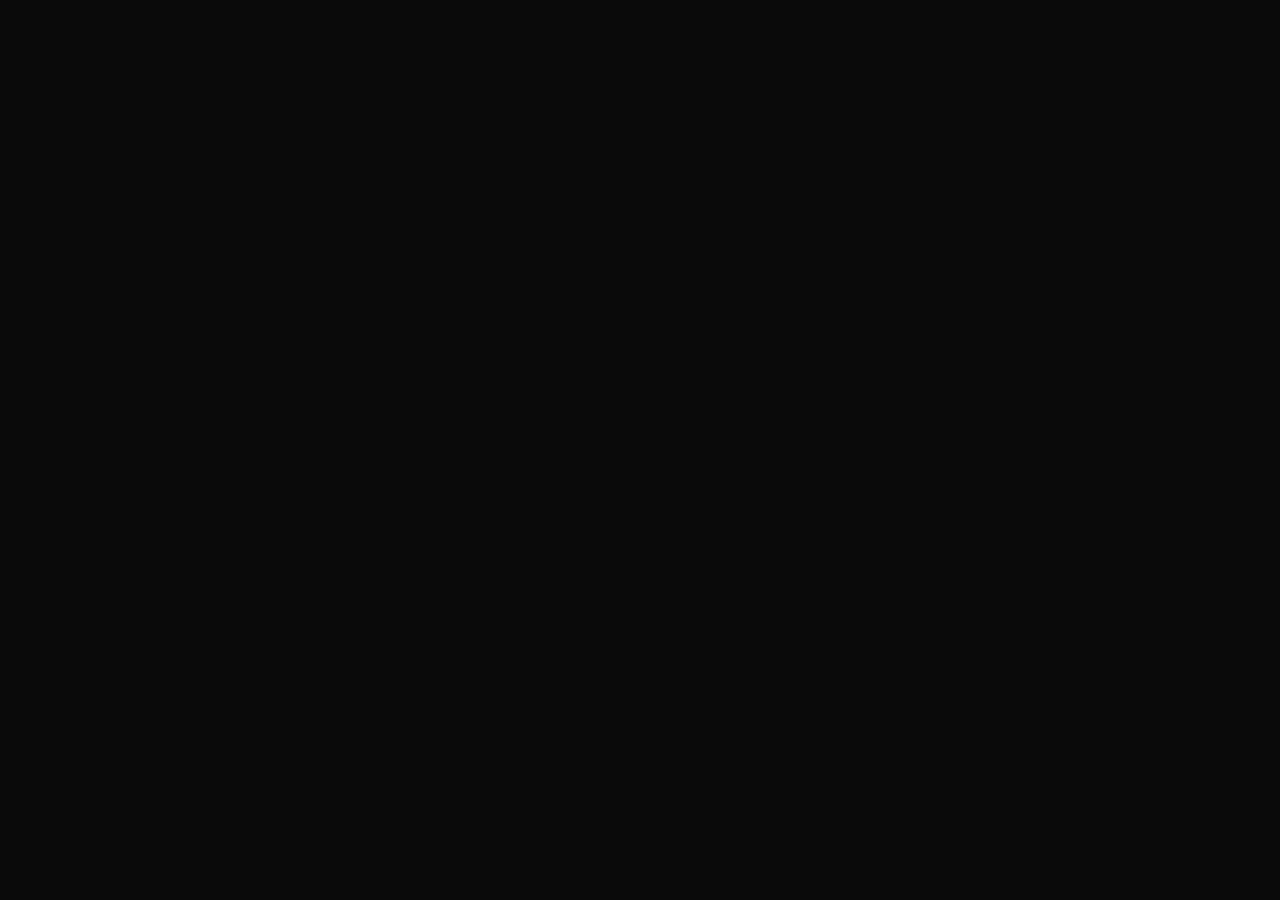
==== index.html @ 0c5544c0 "Main Main" ====
<!DOCTYPE html>
<html lang="es">
<head
  meta charset="UTF-8"
  meta name="viewport" content="width=device-width,initial-scale=1"
  meta name="description" content="ONLYFACKINGS – Erotismo sin filtros. Gratis."
  meta name="rating" content="adult"
  meta name="X-UA-Compatible" content="IE=edge"
>
<title>ONLYFACKINGS</title>
<style>
/* ============================================================
   RESET + VARIABLES
   ============================================================ */
*,*::before,*::after{box-sizing:border-box;margin:0;padding:0}
:root{
  --black:#0a0a0a;
  --dark:#141414;
  --gold:#d4af37;
  --gold-light:#f5d76e;
  --red:#8b0000;
  --red-bright:#c41e3a;
  --orange:#ff6600;
  --orange-light:#ff9944;
  --white:#f5f0eb;
  --grey:#888;
  --font-display:'Georgia',serif;
  --font-body:'Segoe UI',system-ui,sans-serif;
}
html{scroll-behavior:smooth}
body{
  background:var(--black);
  color:var(--white);
  font-family:var(--font-body);
  line-height:1.6;
  overflow-x:hidden;
}
a{color:var(--gold);text-decoration:none;transition:.3s}
a:hover{color:var(--orange-light)}
img{max-width:100%;display:block}

/* ============================================================
   18+ AGE GATE (modal)
   ============================================================ */
#agegate{
  position:fixed;inset:0;z-index:9999;
  background:rgba(0,0,0,.92);
  display:flex;align-items:center;justify-content:center;
  backdrop-filter:blur(8px);
  animation:fadeIn .5s ease;
}
#agegate.hidden{display:none}
@keyframes fadeIn{from{opacity:0}to{opacity:1}}
.age-card{
  background:linear-gradient(145deg,#111,#1a1a1a);
  border:2px solid var(--gold);
  border-radius:16px;
  padding:3rem 2.5rem;
  max-width:420px;width:90%;
  text-align:center;
  box-shadow:0 0 60px rgba(212,175,55,.15),0 0 120px rgba(139,0,0,.1);
}
.age-card .logo-text{
  font-family:var(--font-display);
  font-size:2rem;
  background:linear-gradient(90deg,var(--gold),var(--orange),var(--red-bright));
  -webkit-background-clip:text;-webkit-text-fill-color:transparent;
  margin-bottom:.5rem;
}
.age-card p{color:var(--grey);margin:1rem 0 1.5rem;font-size:.95rem}
.age-btns{display:flex;gap:1rem;justify-content:center;flex-wrap:wrap}
.age-btns button{
  padding:.85rem 2rem;border-radius:50px;border:none;
  font-size:1rem;cursor:pointer;font-weight:700;transition:.3s;
}
.btn-enter{
  background:linear-gradient(135deg,var(--gold),var(--orange));
  color:var(--black);
}
.btn-enter:hover{transform:scale(1.05);box-shadow:0 0 25px rgba(255,102,0,.4)}
.btn-exit{
  background:transparent;color:var(--grey);
  border:1px solid #333!important;
}
.btn-exit:hover{color:var(--red-bright);border-color:var(--red-bright)!important}
.age-card .nsfw-badge{
  display:inline-block;margin-bottom:.8rem;
  background:var(--red);color:#fff;
  padding:.2rem .7rem;border-radius:4px;
  font-size:.75rem;font-weight:800;letter-spacing:2px;
}

/* ============================================================
   NAVBAR
   ============================================================ */
nav{
  position:fixed;top:0;left:0;right:0;z-index:100;
  background:rgba(10,10,10,.85);backdrop-filter:blur(12px);
  border-bottom:1px solid rgba(212,175,55,.15);
  padding:.9rem 2rem;
  display:flex;align-items:center;justify-content:space-between;
}
nav .brand{
  font-family:var(--font-display);font-size:1.35rem;font-weight:700;
  background:linear-gradient(90deg,var(--gold),var(--orange));
  -webkit-background-clip:text;-webkit-text-fill-color:transparent;
  letter-spacing:1px;
}
nav ul{display:flex;gap:1.8rem;list-style:none}
nav ul a{color:var(--white);font-size:.85rem;letter-spacing:1px;text-transform:uppercase}
nav ul a:hover{color:var(--orange)}

/* ============================================================
   HERO
   ============================================================ */
.hero{
  min-height:100vh;display:flex;align-items:center;justify-content:center;
  text-align:center;padding:6rem 1.5rem 4rem;
  position:relative;overflow:hidden;
}
.hero::before{
  content:'';position:absolute;inset:0;
  background:
    radial-gradient(ellipse at 20% 50%,rgba(139,0,0,.25) 0%,transparent 60%),
    radial-gradient(ellipse at 80% 50%,rgba(255,102,0,.15) 0%,transparent 60%),
    radial-gradient(ellipse at 50% 80%,rgba(212,175,55,.1) 0%,transparent 50%);
}
.hero-inner{position:relative;z-index:1;max-width:700px}
.hero h1{
  font-family:var(--font-display);font-size:clamp(2.5rem,6vw,4.5rem);
  line-height:1.1;margin-bottom:1rem;
  background:linear-gradient(135deg,var(--white) 0%,var(--gold) 40%,var(--orange) 70%,var(--red-bright) 100%);
  -webkit-background-clip:text;-webkit-text-fill-color:transparent;
}
.hero p{color:var(--grey);font-size:1.1rem;margin-bottom:2rem}
.hero .cta{
  display:inline-block;padding:1rem 2.8rem;border-radius:50px;
  background:linear-gradient(135deg,var(--gold),var(--orange));
  color:var(--black);font-weight:800;font-size:1rem;
  letter-spacing:1px;text-transform:uppercase;
  transition:.35s;
}
.hero .cta:hover{transform:translateY(-3px);box-shadow:0 10px 40px rgba(255,102,0,.35)}

/* ============================================================
   SECCIONES GENÉRICAS
   ============================================================ */
section{padding:5rem 2rem;max-width:1200px;margin:0 auto}
.sec-title{
  font-family:var(--font-display);font-size:2rem;margin-bottom:.5rem;
  background:linear-gradient(90deg,var(--gold),var(--orange));
  -webkit-background-clip:text;-webkit-text-fill-color:transparent;
}
.sec-sub{color:var(--grey);margin-bottom:2.5rem}

/* Categorías grid */
.cat-grid{display:grid;grid-template-columns:repeat(auto-fill,minmax(220px,1fr));gap:1.5rem}
.cat-card{
  background:var(--dark);border:1px solid rgba(212,175,55,.12);
  border-radius:12px;padding:2rem 1.5rem;text-align:center;
  transition:.35s;cursor:pointer;
}
.cat-card:hover{
  border-color:var(--orange);transform:translateY(-6px);
  box-shadow:0 12px 40px rgba(255,102,0,.12);
}
.cat-card .icon{font-size:2.5rem;margin-bottom:1rem}
.cat-card h3{font-size:1.05rem;margin-bottom:.4rem}
.cat-card p{color:var(--grey);font-size:.85rem}

/* Destacados */
.feat-grid{display:grid;grid-template-columns:repeat(auto-fill,minmax(280px,1fr));gap:1.5rem}
.feat-card{
  position:relative;border-radius:12px;overflow:hidden;
  aspect-ratio:3/4;background:var(--dark);
  border:1px solid rgba(212,175,55,.1
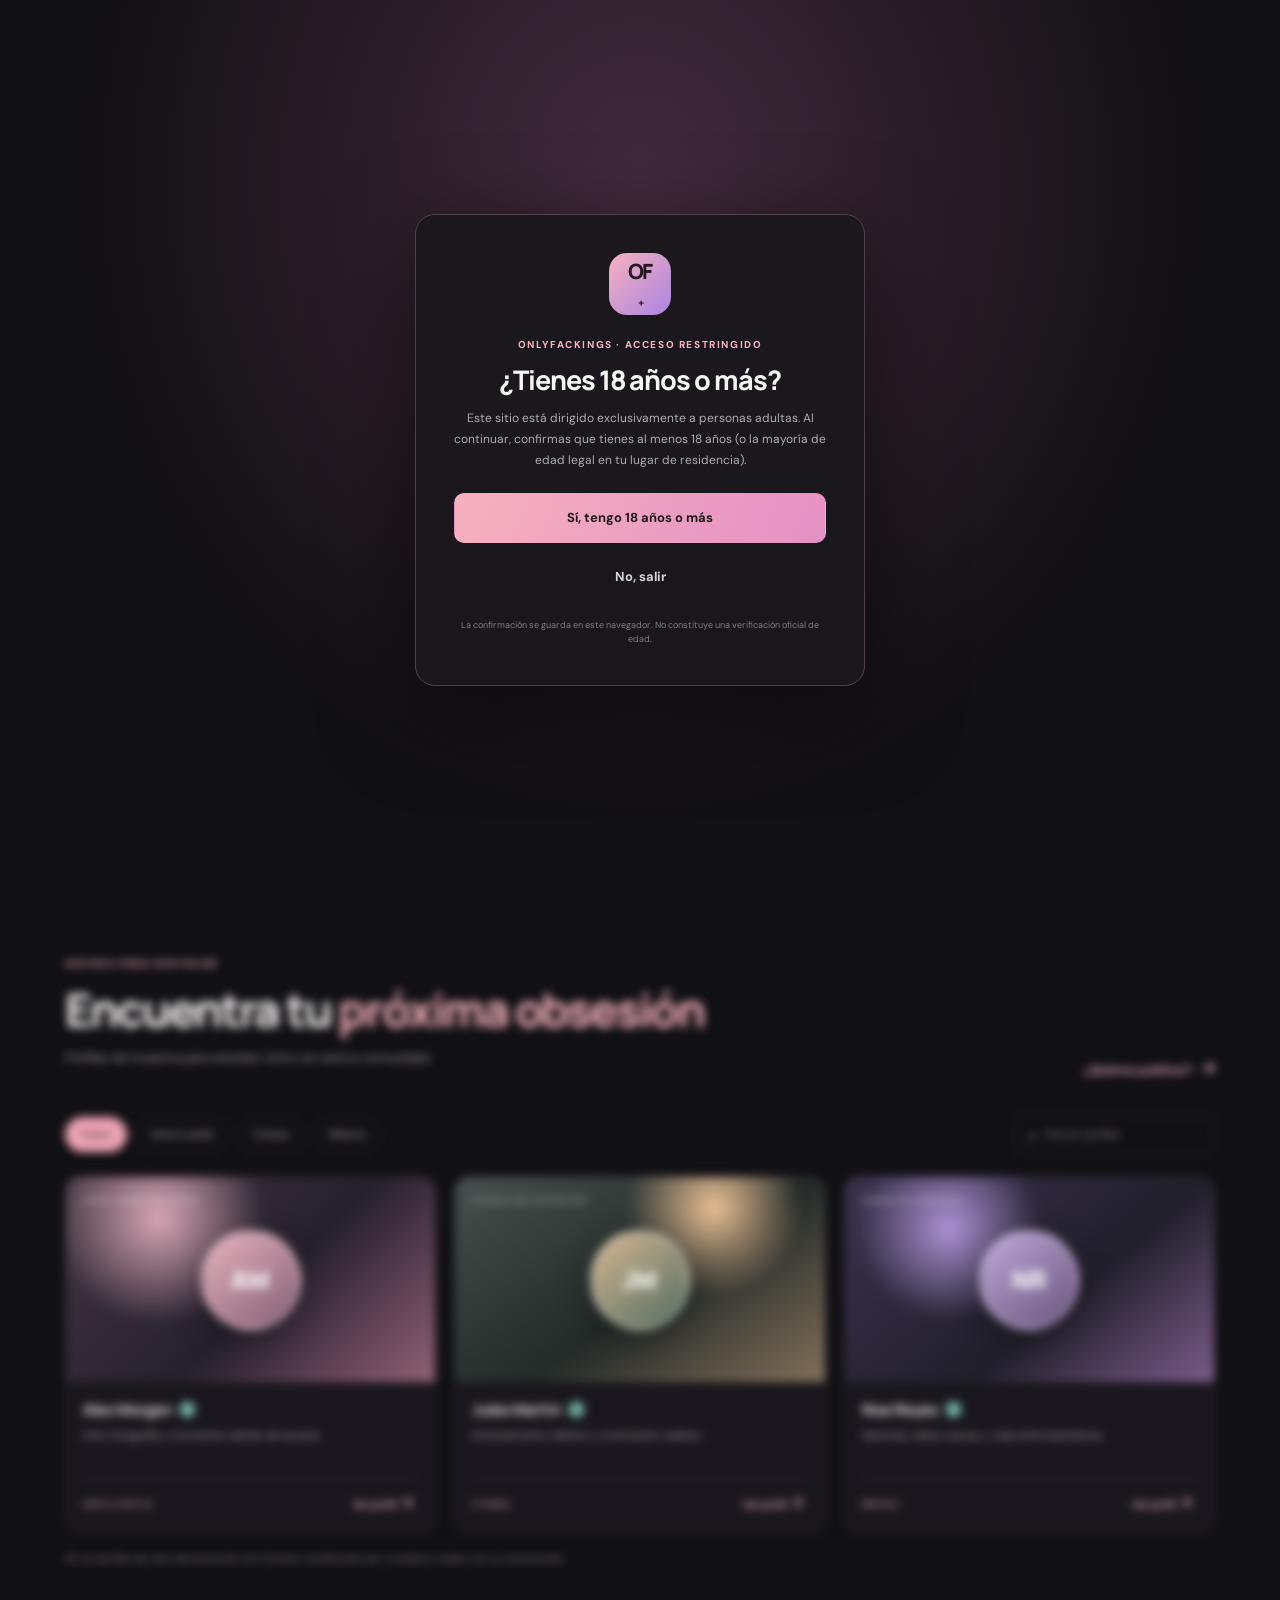
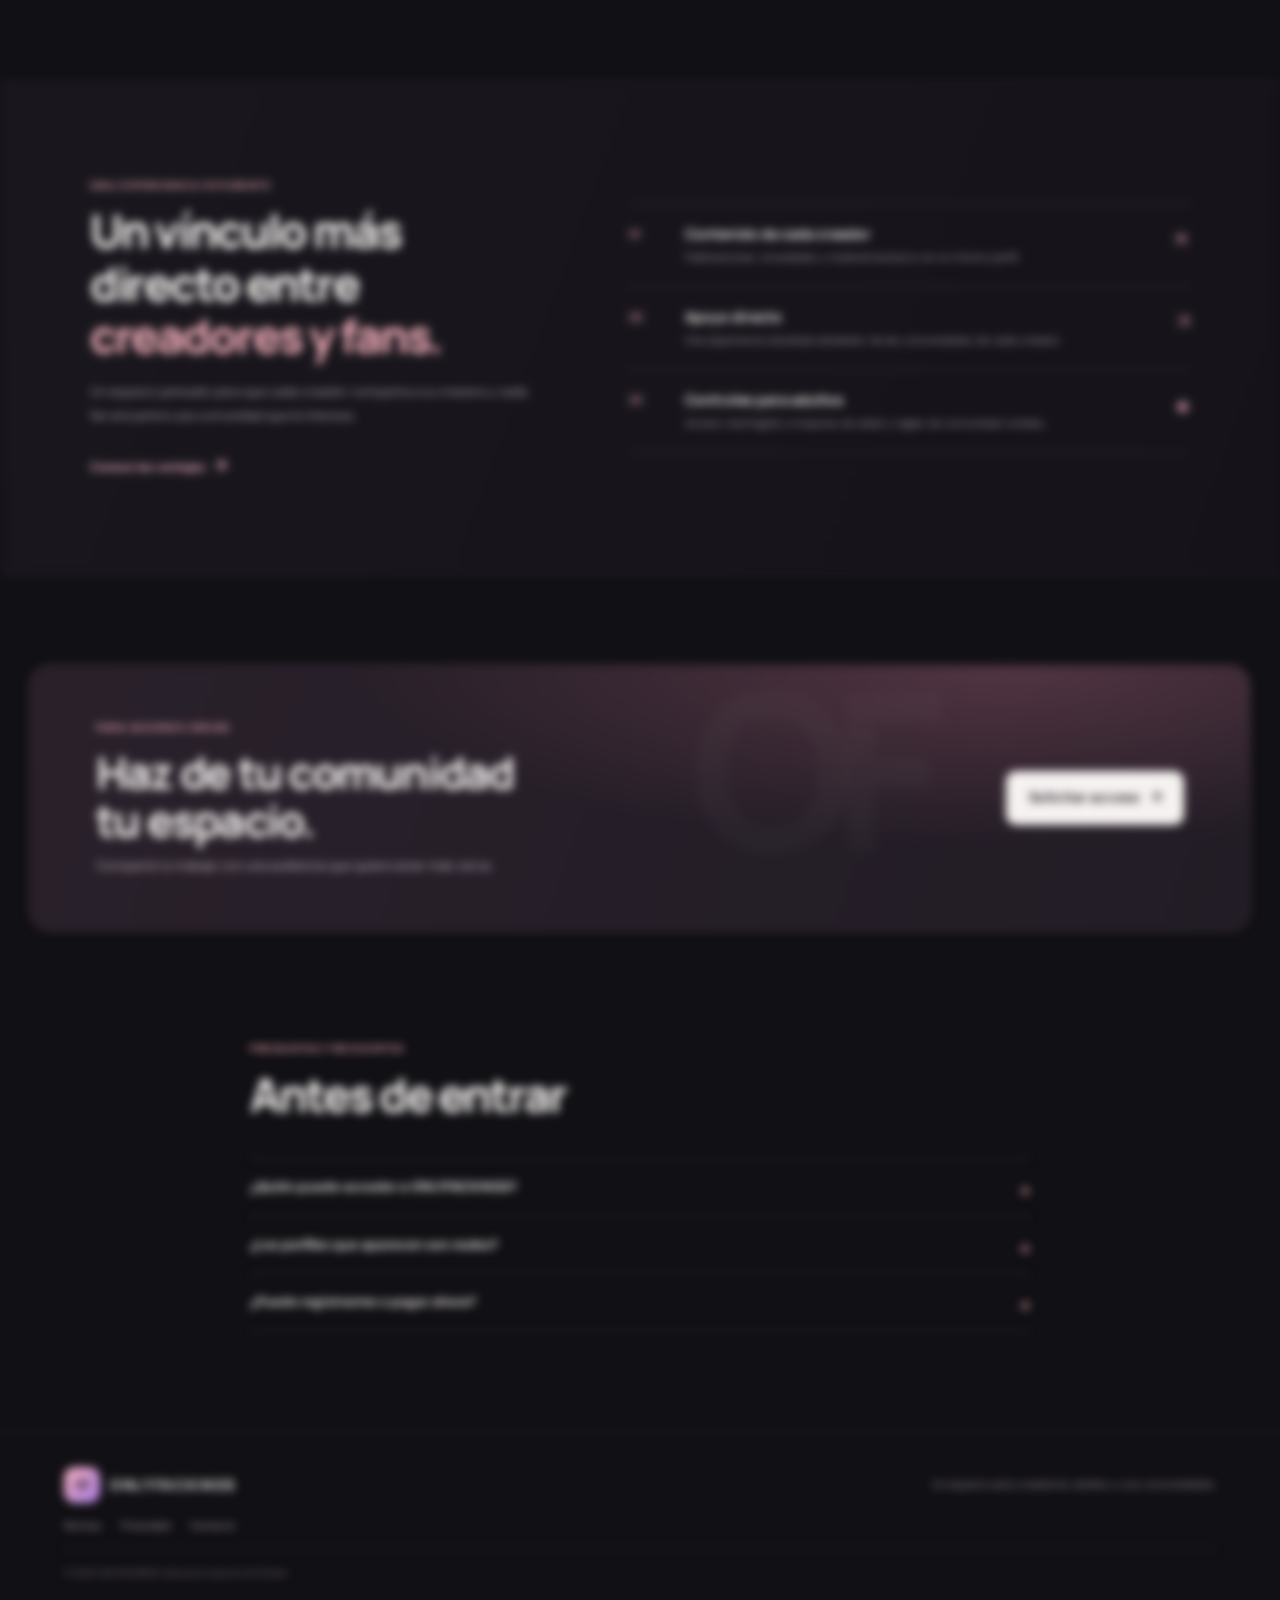
==== commit 2f5fe7e7: "Add files via upload" ====
--- a/index.html
+++ b/index.html
@@ -1,176 +1,78 @@
-<!DOCTYPE html>
-<html lang="es">
-<head
-  meta charset="UTF-8"
-  meta name="viewport" content="width=device-width,initial-scale=1"
-  meta name="description" content="ONLYFACKINGS – Erotismo sin filtros. Gratis."
-  meta name="rating" content="adult"
-  meta name="X-UA-Compatible" content="IE=edge"
->
-<title>ONLYFACKINGS</title>
-<style>
-/* ============================================================
-   RESET + VARIABLES
-   ============================================================ */
-*,*::before,*::after{box-sizing:border-box;margin:0;padding:0}
-:root{
-  --black:#0a0a0a;
-  --dark:#141414;
-  --gold:#d4af37;
-  --gold-light:#f5d76e;
-  --red:#8b0000;
-  --red-bright:#c41e3a;
-  --orange:#ff6600;
-  --orange-light:#ff9944;
-  --white:#f5f0eb;
-  --grey:#888;
-  --font-display:'Georgia',serif;
-  --font-body:'Segoe UI',system-ui,sans-serif;
-}
-html{scroll-behavior:smooth}
-body{
-  background:var(--black);
-  color:var(--white);
-  font-family:var(--font-body);
-  line-height:1.6;
-  overflow-x:hidden;
-}
-a{color:var(--gold);text-decoration:none;transition:.3s}
-a:hover{color:var(--orange-light)}
-img{max-width:100%;display:block}
-
-/* ============================================================
-   18+ AGE GATE (modal)
-   ============================================================ */
-#agegate{
-  position:fixed;inset:0;z-index:9999;
-  background:rgba(0,0,0,.92);
-  display:flex;align-items:center;justify-content:center;
-  backdrop-filter:blur(8px);
-  animation:fadeIn .5s ease;
-}
-#agegate.hidden{display:none}
-@keyframes fadeIn{from{opacity:0}to{opacity:1}}
-.age-card{
-  background:linear-gradient(145deg,#111,#1a1a1a);
-  border:2px solid var(--gold);
-  border-radius:16px;
-  padding:3rem 2.5rem;
-  max-width:420px;width:90%;
-  text-align:center;
-  box-shadow:0 0 60px rgba(212,175,55,.15),0 0 120px rgba(139,0,0,.1);
-}
-.age-card .logo-text{
-  font-family:var(--font-display);
-  font-size:2rem;
-  background:linear-gradient(90deg,var(--gold),var(--orange),var(--red-bright));
-  -webkit-background-clip:text;-webkit-text-fill-color:transparent;
-  margin-bottom:.5rem;
-}
-.age-card p{color:var(--grey);margin:1rem 0 1.5rem;font-size:.95rem}
-.age-btns{display:flex;gap:1rem;justify-content:center;flex-wrap:wrap}
-.age-btns button{
-  padding:.85rem 2rem;border-radius:50px;border:none;
-  font-size:1rem;cursor:pointer;font-weight:700;transition:.3s;
-}
-.btn-enter{
-  background:linear-gradient(135deg,var(--gold),var(--orange));
-  color:var(--black);
-}
-.btn-enter:hover{transform:scale(1.05);box-shadow:0 0 25px rgba(255,102,0,.4)}
-.btn-exit{
-  background:transparent;color:var(--grey);
-  border:1px solid #333!important;
-}
-.btn-exit:hover{color:var(--red-bright);border-color:var(--red-bright)!important}
-.age-card .nsfw-badge{
-  display:inline-block;margin-bottom:.8rem;
-  background:var(--red);color:#fff;
-  padding:.2rem .7rem;border-radius:4px;
-  font-size:.75rem;font-weight:800;letter-spacing:2px;
-}
-
-/* ============================================================
-   NAVBAR
-   ============================================================ */
-nav{
-  position:fixed;top:0;left:0;right:0;z-index:100;
-  background:rgba(10,10,10,.85);backdrop-filter:blur(12px);
-  border-bottom:1px solid rgba(212,175,55,.15);
-  padding:.9rem 2rem;
-  display:flex;align-items:center;justify-content:space-between;
-}
-nav .brand{
-  font-family:var(--font-display);font-size:1.35rem;font-weight:700;
-  background:linear-gradient(90deg,var(--gold),var(--orange));
-  -webkit-background-clip:text;-webkit-text-fill-color:transparent;
-  letter-spacing:1px;
-}
-nav ul{display:flex;gap:1.8rem;list-style:none}
-nav ul a{color:var(--white);font-size:.85rem;letter-spacing:1px;text-transform:uppercase}
-nav ul a:hover{color:var(--orange)}
-
-/* ============================================================
-   HERO
-   ============================================================ */
-.hero{
-  min-height:100vh;display:flex;align-items:center;justify-content:center;
-  text-align:center;padding:6rem 1.5rem 4rem;
-  position:relative;overflow:hidden;
-}
-.hero::before{
-  content:'';position:absolute;inset:0;
-  background:
-    radial-gradient(ellipse at 20% 50%,rgba(139,0,0,.25) 0%,transparent 60%),
-    radial-gradient(ellipse at 80% 50%,rgba(255,102,0,.15) 0%,transparent 60%),
-    radial-gradient(ellipse at 50% 80%,rgba(212,175,55,.1) 0%,transparent 50%);
-}
-.hero-inner{position:relative;z-index:1;max-width:700px}
-.hero h1{
-  font-family:var(--font-display);font-size:clamp(2.5rem,6vw,4.5rem);
-  line-height:1.1;margin-bottom:1rem;
-  background:linear-gradient(135deg,var(--white) 0%,var(--gold) 40%,var(--orange) 70%,var(--red-bright) 100%);
-  -webkit-background-clip:text;-webkit-text-fill-color:transparent;
-}
-.hero p{color:var(--grey);font-size:1.1rem;margin-bottom:2rem}
-.hero .cta{
-  display:inline-block;padding:1rem 2.8rem;border-radius:50px;
-  background:linear-gradient(135deg,var(--gold),var(--orange));
-  color:var(--black);font-weight:800;font-size:1rem;
-  letter-spacing:1px;text-transform:uppercase;
-  transition:.35s;
-}
-.hero .cta:hover{transform:translateY(-3px);box-shadow:0 10px 40px rgba(255,102,0,.35)}
-
-/* ============================================================
-   SECCIONES GENÉRICAS
-   ============================================================ */
-section{padding:5rem 2rem;max-width:1200px;margin:0 auto}
-.sec-title{
-  font-family:var(--font-display);font-size:2rem;margin-bottom:.5rem;
-  background:linear-gradient(90deg,var(--gold),var(--orange));
-  -webkit-background-clip:text;-webkit-text-fill-color:transparent;
-}
-.sec-sub{color:var(--grey);margin-bottom:2.5rem}
-
-/* Categorías grid */
-.cat-grid{display:grid;grid-template-columns:repeat(auto-fill,minmax(220px,1fr));gap:1.5rem}
-.cat-card{
-  background:var(--dark);border:1px solid rgba(212,175,55,.12);
-  border-radius:12px;padding:2rem 1.5rem;text-align:center;
-  transition:.35s;cursor:pointer;
-}
-.cat-card:hover{
-  border-color:var(--orange);transform:translateY(-6px);
-  box-shadow:0 12px 40px rgba(255,102,0,.12);
-}
-.cat-card .icon{font-size:2.5rem;margin-bottom:1rem}
-.cat-card h3{font-size:1.05rem;margin-bottom:.4rem}
-.cat-card p{color:var(--grey);font-size:.85rem}
-
-/* Destacados */
-.feat-grid{display:grid;grid-template-columns:repeat(auto-fill,minmax(280px,1fr));gap:1.5rem}
-.feat-card{
-  position:relative;border-radius:12px;overflow:hidden;
-  aspect-ratio:3/4;background:var(--dark);
-  border:1px solid rgba(212,175,55,.1
+<!doctype html>
+<html lang="es">
+<head>
+  <meta charset="utf-8">
+  <meta name="viewport" content="width=device-width, initial-scale=1">
+  <meta name="theme-color" content="#111014">
+  <meta name="description" content="ONLYFACKINGS: descubre creadores, sigue su trabajo y apoya su contenido exclusivo.">
+  <meta property="og:type" content="website">
+  <meta property="og:title" content="ONLYFACKINGS — Creadores sin límites">
+  <meta property="og:description" content="Descubre creadores. Apoya su trabajo. Accede a contenido exclusivo.">
+  <link rel="canonical" href="https://onlyfackings.com/">
+  <link rel="stylesheet" href="/styles.css">
+  <title>ONLYFACKINGS — Creadores sin límites</title>
+</head>
+<body>
+  <a class="skip-link" href="#contenido">Saltar al contenido</a>
+  <div class="age-gate" id="age-gate" role="dialog" aria-modal="true" aria-labelledby="age-title">
+    <div class="age-card">
+      <div class="age-mark" aria-hidden="true">OF<span>+</span></div>
+      <p class="eyebrow">ONLYFACKINGS · ACCESO RESTRINGIDO</p>
+      <h1 id="age-title">¿Tienes 18 años o más?</h1>
+      <p class="age-copy">Este sitio está dirigido exclusivamente a personas adultas. Al continuar, confirmas que tienes al menos 18 años (o la mayoría de edad legal en tu lugar de residencia).</p>
+      <div class="age-actions">
+        <button class="button button-primary button-wide" id="age-yes" type="button">Sí, tengo 18 años o más</button>
+        <button class="button button-quiet button-wide" id="age-no" type="button">No, salir</button>
+      </div>
+      <p class="age-note">La confirmación se guarda en este navegador. No constituye una verificación oficial de edad.</p>
+    </div>
+  </div>
+  <div class="site-shell is-locked" id="site-shell" aria-hidden="true">
+    <header class="topbar">
+      <a class="wordmark" href="#" aria-label="ONLYFACKINGS, inicio"><span class="brand-icon">OF</span><span>ONLYFACKINGS</span></a>
+      <nav class="desktop-nav" aria-label="Navegación principal"><a href="#explorar">Explorar</a><a href="#ventajas">La plataforma</a><a href="#creadores">Para creadores</a></nav>
+      <div class="top-actions"><button class="button button-quiet login-trigger" type="button" data-modal="login">Iniciar sesión</button><button class="button button-primary join-trigger" type="button" data-modal="join">Crear cuenta</button><button class="menu-toggle" id="menu-toggle" type="button" aria-label="Abrir menú" aria-expanded="false">☰</button></div>
+    </header>
+    <nav class="mobile-menu" id="mobile-menu" aria-label="Navegación móvil"><a href="#explorar">Explorar creadores</a><a href="#ventajas">La plataforma</a><a href="#creadores">Publica como creador</a></nav>
+    <main id="contenido">
+      <section class="hero">
+        <div class="hero-glow hero-glow-one"></div><div class="hero-glow hero-glow-two"></div>
+        <div class="hero-copy">
+          <span class="pill"><span class="live-dot"></span> UN ESPACIO PARA CREADORES</span>
+          <h1>Tu comunidad.<br><span>Tu contenido. Tus reglas.</span></h1>
+          <p>Descubre voces originales y conecta con las personas que crean lo que te gusta. Un espacio para compartir contenido exclusivo y apoyar directamente a sus autores.</p>
+          <div class="hero-buttons"><a class="button button-primary button-large" href="#explorar">Descubrir creadores <span>↗</span></a><button class="button button-outline button-large" type="button" data-modal="join">Soy creador</button></div>
+          <div class="hero-footnote"><span>18+</span> Solo para adultos · Comunidad con normas claras</div>
+        </div>
+        <div class="hero-art" aria-label="Tarjeta de muestra de una creadora">
+          <div class="orbit orbit-a"></div><div class="orbit orbit-b"></div>
+          <div class="feature-card"><div class="portrait portrait-main"><span>AM</span><i>CREADORA</i></div><div class="feature-meta"><div><strong>Alex Morgan</strong><small>Arte · Estilo de vida</small></div><span class="verified">✦</span></div></div>
+          <div class="float-tag tag-top"><span class="tag-icon">✦</span><span><b>Contenido exclusivo</b><small>De quienes crean</small></span></div>
+          <div class="float-tag tag-bottom"><span class="mini-avatar avatar-two">JM</span><span><b>Comunidad real</b><small>Conexión directa</small></span></div>
+          <div class="sparkle sparkle-one">✦</div><div class="sparkle sparkle-two">✧</div>
+        </div>
+      </section>
+      <section class="trust-strip"><div><span>01</span> Descubre nuevas voces</div><i></i><div><span>02</span> Apoya a tus favoritos</div><i></i><div><span>03</span> Acceso para adultos</div></section>
+      <section class="section creators-section" id="explorar">
+        <div class="section-heading"><div><p class="eyebrow">HECHOS PARA DESTACAR</p><h2>Encuentra tu <em>próxima obsesión</em></h2><p class="section-subtitle">Perfiles de muestra para enseñar cómo se verá tu comunidad.</p></div><a class="text-link" href="#creadores">¿Quieres publicar? <span>→</span></a></div>
+        <div class="filter-row" role="group" aria-label="Filtrar creadores"><button class="filter-chip is-active" type="button" data-filter="todos">Todos</button><button class="filter-chip" type="button" data-filter="arte">Arte &amp; estilo</button><button class="filter-chip" type="button" data-filter="fitness">Fitness</button><button class="filter-chip" type="button" data-filter="musica">Música</button><label class="search-box"><span>⌕</span><input id="creator-search" type="search" placeholder="Buscar perfiles" aria-label="Buscar perfiles"></label></div>
+        <div class="creator-grid" id="creator-grid">
+          <article class="creator-card" data-category="arte" data-name="alex morgan"><div class="creator-cover cover-a"><span class="cover-label">CREATIVIDAD SIN FILTRO</span><div class="creator-avatar avatar-a">AM</div></div><div class="creator-info"><div class="creator-title"><h3>Alex Morgan</h3><span class="checkmark">✓</span></div><p>Arte, fotografía y momentos detrás de escena.</p><div class="creator-bottom"><span class="category-label">ARTE &amp; ESTILO</span><button class="small-link" type="button" data-modal="profile" data-profile="Alex Morgan">Ver perfil <span>↗</span></button></div></div></article>
+          <article class="creator-card" data-category="fitness" data-name="jules martin"><div class="creator-cover cover-b"><span class="cover-label">FUERZA CON INTENCIÓN</span><div class="creator-avatar avatar-b">JM</div></div><div class="creator-info"><div class="creator-title"><h3>Jules Martin</h3><span class="checkmark">✓</span></div><p>Entrenamiento, hábitos y motivación realista.</p><div class="creator-bottom"><span class="category-label">FITNESS</span><button class="small-link" type="button" data-modal="profile" data-profile="Jules Martin">Ver perfil <span>↗</span></button></div></div></article>
+          <article class="creator-card" data-category="musica" data-name="noa reyes"><div class="creator-cover cover-c"><span class="cover-label">SONIDO EN PROCESO</span><div class="creator-avatar avatar-c">NR</div></div><div class="creator-info"><div class="creator-title"><h3>Noa Reyes</h3><span class="checkmark">✓</span></div><p>Sesiones, ideas nuevas y vida entre bastidores.</p><div class="creator-bottom"><span class="category-label">MÚSICA</span><button class="small-link" type="button" data-modal="profile" data-profile="Noa Reyes">Ver perfil <span>↗</span></button></div></div></article>
+        </div>
+        <p class="demo-note">ⓘ Los perfiles de esta demostración son ficticios. Sustitúyelos por creadores reales con su autorización.</p><div class="empty-state" id="empty-state" hidden>No encontramos perfiles con esa búsqueda.</div>
+      </section>
+      <section class="feature-section" id="ventajas">
+        <div class="feature-copy"><p class="eyebrow">UNA EXPERIENCIA DIFERENTE</p><h2>Un vínculo más directo entre <em>creadores y fans.</em></h2><p>Un espacio pensado para que cada creador comparta a su manera y cada fan encuentre una comunidad que le interese.</p><a class="text-link" href="#creadores">Conoce las ventajas <span>→</span></a></div>
+        <div class="feature-list"><article><span class="feature-number">01</span><div><h3>Contenido de cada creador</h3><p>Publicaciones, novedades y material exclusivo en un mismo perfil.</p></div><span class="feature-symbol">✳</span></article><article><span class="feature-number">02</span><div><h3>Apoyo directo</h3><p>Una experiencia diseñada alrededor de las comunidades de cada creador.</p></div><span class="feature-symbol">↗</span></article><article><span class="feature-number">03</span><div><h3>Controles para adultos</h3><p>Acceso restringido a mayores de edad y reglas de comunidad visibles.</p></div><span class="feature-symbol">◈</span></article></div>
+      </section>
+      <section class="creator-cta" id="creadores"><div class="cta-decoration">OF</div><div><p class="eyebrow">PARA QUIENES CREAN</p><h2>Haz de tu comunidad<br>tu espacio.</h2><p>Comparte tu trabajo con una audiencia que quiere estar más cerca.</p></div><button class="button button-light button-large" type="button" data-modal="join">Solicitar acceso <span>↗</span></button></section>
+      <section class="faq-section"><div class="section-heading"><div><p class="eyebrow">PREGUNTAS FRECUENTES</p><h2>Antes de entrar</h2></div></div><details><summary>¿Quién puede acceder a ONLYFACKINGS?</summary><p>El sitio está destinado exclusivamente a personas adultas. La confirmación de edad es una autodeclaración y no sustituye una verificación de identidad.</p></details><details><summary>¿Los perfiles que aparecen son reales?</summary><p>No. Esta versión es una maqueta visual y utiliza perfiles ficticios. No representa a personas reales.</p></details><details><summary>¿Puedo registrarme o pagar ahora?</summary><p>Aún no. Los botones muestran la interfaz de demostración. El registro, los pagos y las suscripciones requieren servicios de cuenta, cobro y gestión de contenido configurados por el propietario.</p></details></section>
+    </main>
+    <footer class="footer"><a class="wordmark" href="#"><span class="brand-icon">OF</span><span>ONLYFACKINGS</span></a><p>Un espacio para creadores adultos y sus comunidades.</p><div class="footer-links"><a href="#normas">Normas</a><a href="#privacidad">Privacidad</a><a href="#contacto">Contacto</a></div><small>© <span id="year"></span> ONLYFACKINGS. Solo para mayores de 18 años.</small></footer>
+  </div>
+  <div class="modal-backdrop" id="modal-backdrop" hidden><section class="notice-modal" role="dialog" aria-modal="true" aria-labelledby="modal-title"><button class="modal-close" id="modal-close" type="button" aria-label="Cerrar">×</button><p class="eyebrow">ONLYFACKINGS</p><h2 id="modal-title">Vista de demostración</h2><p id="modal-message">Esta maqueta no procesa registros, pagos ni suscripciones todavía.</p><button class="button button-primary" id="modal-ok" type="button">Entendido</button></section></div>
+  <script src="/app.js" defer></script>
+</body>
+</html>
--- a/styles.css
+++ b/styles.css
@@ -0,0 +1,17 @@
+@import url('https://fonts.googleapis.com/css2?family=DM+Sans:wght@400;500;600;700&family=Manrope:wght@400;500;600;700;800&display=swap');
+:root{--bg:#111014;--panel:#19171d;--white:#f7f4f2;--muted:#a49ea8;--line:#302c34;--pink:#ed8e9e;--pink2:#f6b1bd;--violet:#9576e8;--mint:#95d9c7;--max:1220px}
+*{box-sizing:border-box}html{scroll-behavior:smooth;scroll-padding-top:90px}body{margin:0;background:var(--bg);color:var(--white);font-family:'DM Sans',sans-serif;line-height:1.55}button,input{font:inherit}a{color:inherit;text-decoration:none}h1,h2,h3,p{margin-top:0}.skip-link{position:absolute;left:-999px;top:8px;background:#fff;color:#111;padding:10px;z-index:1000}.skip-link:focus{left:10px}
+.site-shell{min-height:100vh;transition:filter .3s}.site-shell.is-locked{filter:blur(5px);pointer-events:none;user-select:none}
+.topbar{height:78px;padding:0 max(5vw,24px);display:flex;align-items:center;justify-content:space-between;border-bottom:1px solid #ffffff14;position:sticky;top:0;background:#111014e8;backdrop-filter:blur(18px);z-index:20}.wordmark{display:inline-flex;align-items:center;gap:10px;font:800 14px 'Manrope',sans-serif;letter-spacing:.12em}.brand-icon{width:36px;height:36px;border-radius:11px;display:grid;place-items:center;background:linear-gradient(135deg,var(--pink2),#a87ce2);color:#151219;letter-spacing:-.06em;font-size:12px}.desktop-nav{display:flex;gap:36px;color:#c4bec7;font-size:13px}.desktop-nav a:hover,.footer-links a:hover{color:var(--pink2)}.top-actions{display:flex;align-items:center;gap:12px}.button{border:1px solid transparent;border-radius:10px;padding:11px 18px;display:inline-flex;align-items:center;justify-content:center;gap:12px;color:var(--white);font-weight:700;font-size:13px;cursor:pointer;transition:transform .2s,background .2s,border-color .2s}.button:hover{transform:translateY(-2px)}.button-primary{color:#21151b;background:linear-gradient(115deg,var(--pink2),#e590c5)}.button-quiet{background:transparent;color:#d8d2da}.button-quiet:hover{background:#ffffff0f}.button-outline{background:#ffffff05;border-color:#655864}.button-outline:hover{border-color:var(--pink)}.button-large{padding:15px 22px;font-size:14px}.button-light{background:#f6f2f1;color:#1c1820}.button-wide{width:100%;padding:14px}.menu-toggle{display:none;color:#fff;background:transparent;border:0;font-size:22px}.mobile-menu{display:none}
+.hero{position:relative;max-width:var(--max);margin:auto;min-height:610px;padding:100px 35px 92px;display:grid;grid-template-columns:1.03fr .97fr;align-items:center;overflow:hidden}.hero-copy{position:relative;z-index:2}.pill{display:inline-flex;align-items:center;gap:9px;border:1px solid #3a313a;background:#1b181e;border-radius:30px;padding:8px 12px;color:#d7cbd5;font-size:10px;font-weight:700;letter-spacing:.12em}.live-dot{width:7px;height:7px;border-radius:50%;background:var(--mint);box-shadow:0 0 12px var(--mint)}.hero h1{font:800 clamp(42px,5.5vw,72px)/1.04 'Manrope',sans-serif;letter-spacing:-.055em;margin:25px 0 20px}.hero h1 span,.section-heading h2 em,.feature-copy h2 em{font-style:normal;color:var(--pink2)}.hero-copy>p{max-width:510px;color:#aaa3ad;font-size:16px;line-height:1.75}.hero-buttons{display:flex;gap:12px;margin-top:30px;flex-wrap:wrap}.hero-footnote{margin-top:32px;font-size:11px;color:#928b96}.hero-footnote span{display:inline-grid;place-items:center;border:1px solid #766072;border-radius:5px;padding:0 5px;margin-right:6px;color:var(--pink2);font-size:10px;font-weight:800}.hero-glow{position:absolute;border-radius:50%;filter:blur(80px);pointer-events:none}.hero-glow-one{width:280px;height:280px;background:#b0699726;top:5%;left:0}.hero-glow-two{width:250px;height:250px;background:#725dbe26;bottom:0;right:5%}
+.hero-art{height:420px;position:relative;display:grid;place-items:center}.orbit{position:absolute;border:1px solid #f1b1c226;border-radius:50%;transform:rotate(-25deg)}.orbit-a{width:400px;height:300px}.orbit-b{width:330px;height:410px;transform:rotate(30deg);border-color:#9f83dc2b}.feature-card{position:relative;z-index:2;width:260px;padding:10px;background:#1f1c23e0;border:1px solid #3c3540;border-radius:18px;box-shadow:0 30px 90px #0009;transform:rotate(-4deg)}.portrait{height:290px;border-radius:11px;display:flex;align-items:center;justify-content:center;position:relative;overflow:hidden;font:800 76px 'Manrope',sans-serif;letter-spacing:-.09em}.portrait-main{background:radial-gradient(circle at 70% 25%,#f0adad 0,transparent 23%),radial-gradient(circle at 28% 65%,#8f6b9c 0,transparent 30%),linear-gradient(145deg,#584550,#29232f 55%,#b56c7f);color:#ffffffc7}.portrait i{position:absolute;bottom:14px;left:15px;font:700 9px 'DM Sans',sans-serif;letter-spacing:.16em;color:#fff9}.feature-meta{display:flex;justify-content:space-between;align-items:center;padding:13px 5px 4px}.feature-meta strong,.feature-meta small{display:block}.feature-meta strong{font-size:13px}.feature-meta small{font-size:10px;color:var(--muted);margin-top:2px}.verified{color:var(--mint);font-size:14px}.float-tag{position:absolute;z-index:3;display:flex;align-items:center;gap:10px;border:1px solid #3c3541;background:#211e25;padding:11px 14px;border-radius:12px;box-shadow:0 18px 35px #0005}.float-tag b,.float-tag small{display:block}.float-tag b{font-size:11px}.float-tag small{font-size:9px;color:var(--muted)}.tag-top{right:-3px;top:60px}.tag-bottom{left:0;bottom:52px}.tag-icon{display:grid;place-items:center;width:30px;height:30px;border-radius:9px;background:#352a36;color:var(--pink2)}.mini-avatar{display:grid;place-items:center;width:31px;height:31px;border-radius:50%;font-size:10px;font-weight:700}.avatar-two{background:linear-gradient(135deg,#e5b38e,#8c5d7d)}.sparkle{position:absolute;color:var(--pink2)}.sparkle-one{top:25px;left:30px;font-size:25px}.sparkle-two{bottom:35px;right:55px;font-size:34px;color:#b9a5ec}
+.trust-strip{border-block:1px solid var(--line);display:flex;justify-content:center;align-items:center;gap:55px;padding:22px 20px;color:#c9c2cc;font-size:12px}.trust-strip div{display:flex;align-items:center;gap:11px}.trust-strip span{color:var(--pink2);font:700 10px 'Manrope'}.trust-strip i{height:20px;border-left:1px solid #39343c}
+.section{max-width:var(--max);margin:auto;padding:105px 35px}.section-heading{display:flex;align-items:flex-end;justify-content:space-between;gap:25px}.eyebrow{color:var(--pink2);font-size:10px;font-weight:800;letter-spacing:.16em;margin-bottom:12px}.section-heading h2,.feature-copy h2{font:750 clamp(30px,4vw,46px)/1.14 'Manrope',sans-serif;letter-spacing:-.045em;margin-bottom:12px}.section-subtitle,.feature-copy>p:not(.eyebrow){color:var(--muted);font-size:13px}.text-link{color:#f0b3c3;font-size:12px;font-weight:700;white-space:nowrap}.text-link span{font-size:17px;margin-left:6px}.filter-row{display:flex;align-items:center;gap:9px;margin:34px 0 22px;flex-wrap:wrap}.filter-chip{border:1px solid #39343d;background:transparent;color:#bdb5c0;border-radius:30px;padding:8px 14px;font-size:11px;cursor:pointer}.filter-chip:hover,.filter-chip.is-active{background:#f0a5b6;color:#23191f;border-color:#f0a5b6}.search-box{margin-left:auto;border:1px solid #39343d;border-radius:9px;padding:0 12px;display:flex;align-items:center;gap:8px;color:#aaa;min-width:200px}.search-box input{background:transparent;border:0;outline:0;color:#fff;width:100%;padding:10px 0;font-size:11px}.search-box input::placeholder{color:#8e8791}.creator-grid{display:grid;grid-template-columns:repeat(3,1fr);gap:18px}.creator-card{overflow:hidden;border:1px solid #353039;background:#19171d;border-radius:15px;transition:transform .25s,border-color .25s}.creator-card:hover{transform:translateY(-5px);border-color:#755965}.creator-cover{height:205px;position:relative;overflow:hidden;display:flex;align-items:center;justify-content:center}.cover-a{background:radial-gradient(circle at 25% 20%,#d6a5b4,transparent 33%),linear-gradient(135deg,#443642,#26202d 55%,#916075)}.cover-b{background:radial-gradient(circle at 70% 15%,#e7be92,transparent 28%),linear-gradient(145deg,#47504e,#232a28 55%,#82705b)}.cover-c{background:radial-gradient(circle at 28% 25%,#aa91d2,transparent 30%),linear-gradient(140deg,#3b3350,#211f2b 60%,#7b5c8a)}.cover-label{position:absolute;top:17px;left:16px;font-size:8px;letter-spacing:.14em;color:#ffffffc9}.creator-avatar{width:100px;height:100px;border-radius:50%;display:grid;place-items:center;border:3px solid #ffffff50;color:#fff;font:800 25px 'Manrope';box-shadow:0 10px 35px #0005}.avatar-a{background:linear-gradient(140deg,#e6b3bd,#835d75)}.avatar-b{background:linear-gradient(140deg,#d6b891,#526c62)}.avatar-c{background:linear-gradient(140deg,#c2a9db,#68527b)}.creator-info{padding:17px}.creator-title{display:flex;align-items:center;gap:8px}.creator-title h3{font:700 15px 'Manrope';margin:0}.checkmark{display:grid;place-items:center;background:#87d5c1;color:#17201e;width:15px;height:15px;border-radius:50%;font-size:10px;font-weight:900}.creator-info>p{margin:7px 0 17px;color:#a8a1ab;font-size:11px;min-height:34px}.creator-bottom{display:flex;align-items:center;justify-content:space-between;border-top:1px solid #302b34;padding-top:13px}.category-label{font-size:8px;font-weight:800;letter-spacing:.1em;color:#d0a6b2}.small-link{border:0;background:transparent;color:#f0b5c3;font-size:10px;font-weight:700;cursor:pointer}.small-link span{font-size:14px;margin-left:4px}.demo-note{font-size:10px;color:#8f8993;margin-top:17px}.demo-note:first-letter{color:var(--pink2)}.empty-state{padding:30px;color:#bbb;text-align:center}
+.feature-section{border-block:1px solid var(--line);background:linear-gradient(110deg,#19171d,#151319);padding:95px max(7vw,35px);display:grid;grid-template-columns:.9fr 1.1fr;gap:80px;align-items:center}.feature-copy{max-width:440px}.feature-copy h2{margin-bottom:18px}.feature-copy>p:not(.eyebrow){line-height:1.8;margin-bottom:25px}.feature-list article{display:grid;grid-template-columns:42px 1fr 30px;gap:14px;padding:20px 0;border-bottom:1px solid #39333d}.feature-list article:first-child{border-top:1px solid #39333d}.feature-number{color:#d997a9;font:700 11px 'Manrope';padding-top:2px}.feature-list h3{font:700 14px 'Manrope';margin:0 0 6px}.feature-list p{color:#9c95a0;font-size:11px;margin:0}.feature-symbol{color:#d89aaa;font-size:20px;text-align:right}
+.creator-cta{position:relative;max-width:var(--max);margin:90px auto;padding:54px 65px;border:1px solid #584350;border-radius:20px;overflow:hidden;background:radial-gradient(ellipse at 80% 0%,#513441 0,transparent 48%),linear-gradient(110deg,#29202a,#211c25);display:flex;align-items:center;justify-content:space-between;gap:25px}.creator-cta h2{font:750 clamp(30px,4vw,44px)/1.1 'Manrope';letter-spacing:-.04em;margin-bottom:12px}.creator-cta p:not(.eyebrow){color:#c0b6c1;font-size:13px;margin-bottom:0}.cta-decoration{position:absolute;right:27%;top:-50px;font:800 220px 'Manrope';letter-spacing:-.12em;color:#ffffff06;pointer-events:none}.creator-cta>div:not(.cta-decoration),.creator-cta>button{position:relative;z-index:1}
+.faq-section{max-width:850px;margin:auto;padding:20px 35px 100px}.faq-section .section-heading{margin-bottom:25px}.faq-section details{border-top:1px solid #353039;padding:18px 0}.faq-section details:last-child{border-bottom:1px solid #353039}.faq-section summary{cursor:pointer;font-weight:700;font-size:13px;list-style:none}.faq-section summary:after{content:'+';float:right;color:var(--pink2);font-size:18px}.faq-section details[open] summary:after{content:'−'}.faq-section details p{max-width:700px;color:var(--muted);font-size:12px;margin:13px 0 0}
+.footer{border-top:1px solid var(--line);padding:35px max(5vw,24px);display:grid;grid-template-columns:1fr auto;gap:15px 30px;align-items:center}.footer>p{margin:0;color:#97909a;font-size:11px}.footer-links{display:flex;gap:20px;color:#b9b1bc;font-size:10px}.footer>small{grid-column:1/-1;border-top:1px solid #29252d;padding-top:18px;color:#79737d;font-size:9px}
+.age-gate{position:fixed;inset:0;z-index:100;display:grid;place-items:center;padding:22px;background:radial-gradient(ellipse at 50% 20%,#422a3b,#111014 63%);transition:opacity .25s}.age-gate.is-hidden{opacity:0;pointer-events:none}.age-card{width:min(100%,450px);padding:38px;border:1px solid #50404c;border-radius:20px;background:#19171df5;box-shadow:0 25px 90px #0008;text-align:center}.age-mark{width:62px;height:62px;border-radius:18px;margin:0 auto 22px;display:grid;place-items:center;background:linear-gradient(135deg,var(--pink2),#ab84e3);color:#21171e;font:800 21px 'Manrope';letter-spacing:-.08em}.age-mark span{font-size:11px;vertical-align:top}.age-card .eyebrow{margin-bottom:9px}.age-card h1{font:750 27px 'Manrope';letter-spacing:-.04em;margin-bottom:10px}.age-copy{font-size:12px;color:#b1aab5;line-height:1.75;margin-bottom:22px}.age-actions{display:grid;gap:9px}.age-note{color:#817a85;font-size:9px;margin:17px 0 0}.modal-backdrop{position:fixed;inset:0;z-index:110;background:#08070bbd;display:grid;place-items:center;padding:20px}.modal-backdrop[hidden]{display:none}.notice-modal{position:relative;width:min(100%,420px);padding:35px;border:1px solid #4a3c48;border-radius:17px;background:#1c1920;box-shadow:0 22px 80px #0009}.notice-modal h2{font:750 24px 'Manrope';margin:0 0 12px}.notice-modal p:not(.eyebrow){color:#b5adb8;font-size:13px;line-height:1.7;margin-bottom:23px}.modal-close{position:absolute;right:14px;top:11px;border:0;background:transparent;color:#aaa;font-size:25px;cursor:pointer}
+@media(max-width:900px){.hero{grid-template-columns:1fr .8fr;padding-top:75px}.hero-art{transform:scale(.87)}.desktop-nav{gap:18px}.feature-section{gap:40px}.creator-cta{margin-left:25px;margin-right:25px}}
+@media(max-width:700px){.topbar{height:67px;padding:0 18px}.wordmark{font-size:11px;letter-spacing:.08em}.brand-icon{width:32px;height:32px}.desktop-nav,.login-trigger{display:none}.join-trigger{padding:9px 12px;font-size:11px}.menu-toggle{display:block}.mobile-menu{position:sticky;top:67px;z-index:19;background:#19171d;border-bottom:1px solid var(--line);padding:0 20px;max-height:0;overflow:hidden;transition:max-height .25s,padding .25s}.mobile-menu.is-open{max-height:180px;padding:10px 20px}.mobile-menu a{display:block;padding:11px 0;color:#d1cbd3;font-size:12px}.hero{display:flex;flex-direction:column;align-items:flex-start;min-height:0;padding:75px 23px 55px}.hero h1{font-size:clamp(42px,12vw,58px)}.hero-copy>p{font-size:14px}.hero-art{align-self:center;width:100%;height:355px;margin-top:15px;transform:scale(.9)}.feature-card{width:230px}.portrait{height:245px}.tag-top{right:-5px;top:40px}.tag-bottom{left:-5px;bottom:35px}.orbit-a{width:330px}.orbit-b{height:350px}.trust-strip{gap:14px;padding:17px 10px;font-size:9px}.trust-strip i{height:15px}.trust-strip div{gap:5px}.section{padding:75px 20px}.section-heading h2,.feature-copy h2{font-size:34px}.section-heading>.text-link{display:inline-block;margin-top:10px}.filter-row{gap:7px}.filter-chip{padding:7px 10px;font-size:10px}.search-box{width:100%;margin:5px 0 0}.creator-grid{grid-template-columns:1fr;gap:13px}.creator-cover{height:190px}.creator-info>p{min-height:0}.feature-section{padding:70px 23px;grid-template-columns:1fr;gap:32px}.creator-cta{margin:55px 18px;padding:35px 24px;display:block}.creator-cta>button{margin-top:23px}.cta-decoration{right:4%;top:-30px;font-size:170px}.faq-section{padding:5px 22px 75px}.footer{padding:28px 20px;grid-template-columns:1fr;gap:11px}.footer>small{grid-column:1}.footer-links{flex-wrap:wrap}.age-card{padding:30px 22px}.age-card h1{font-size:24px}}
+@media(prefers-reduced-motion:reduce){*,*::before,*::after{scroll-behavior:auto!important;transition:none!important}}
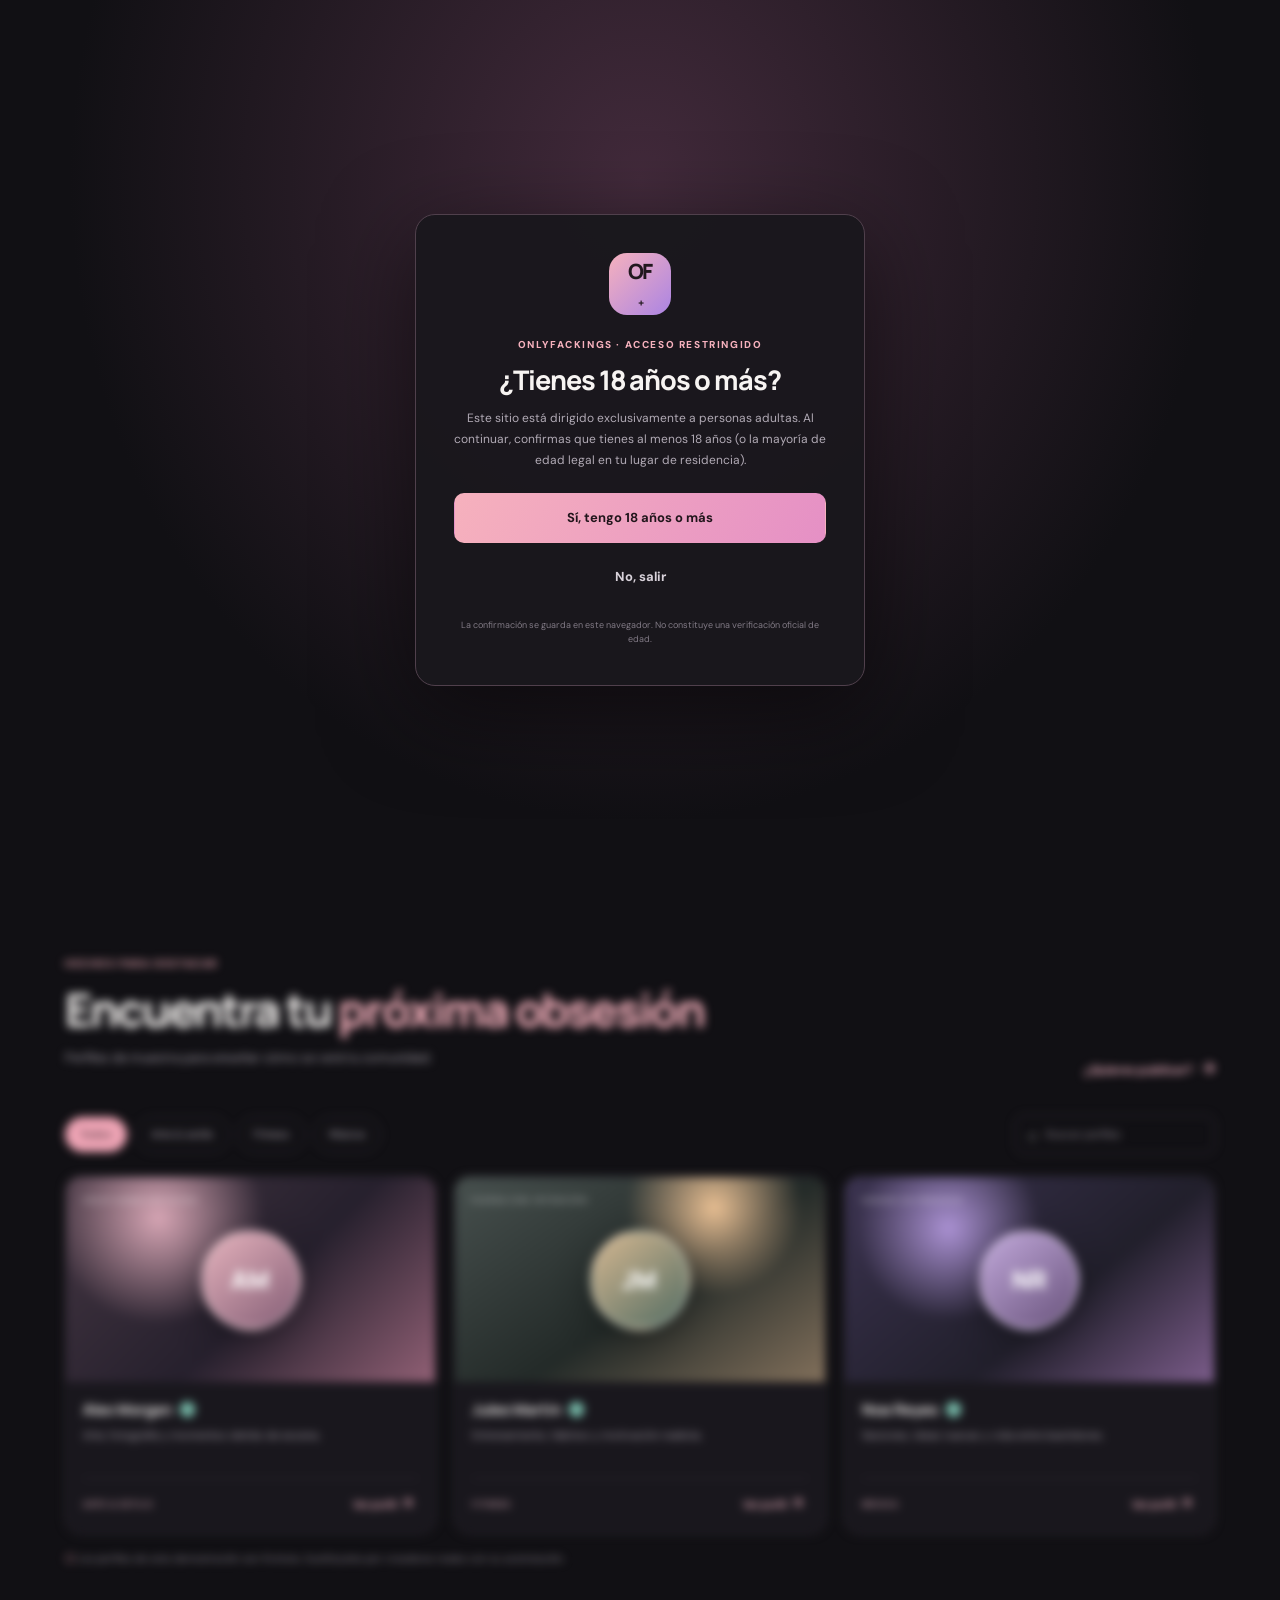
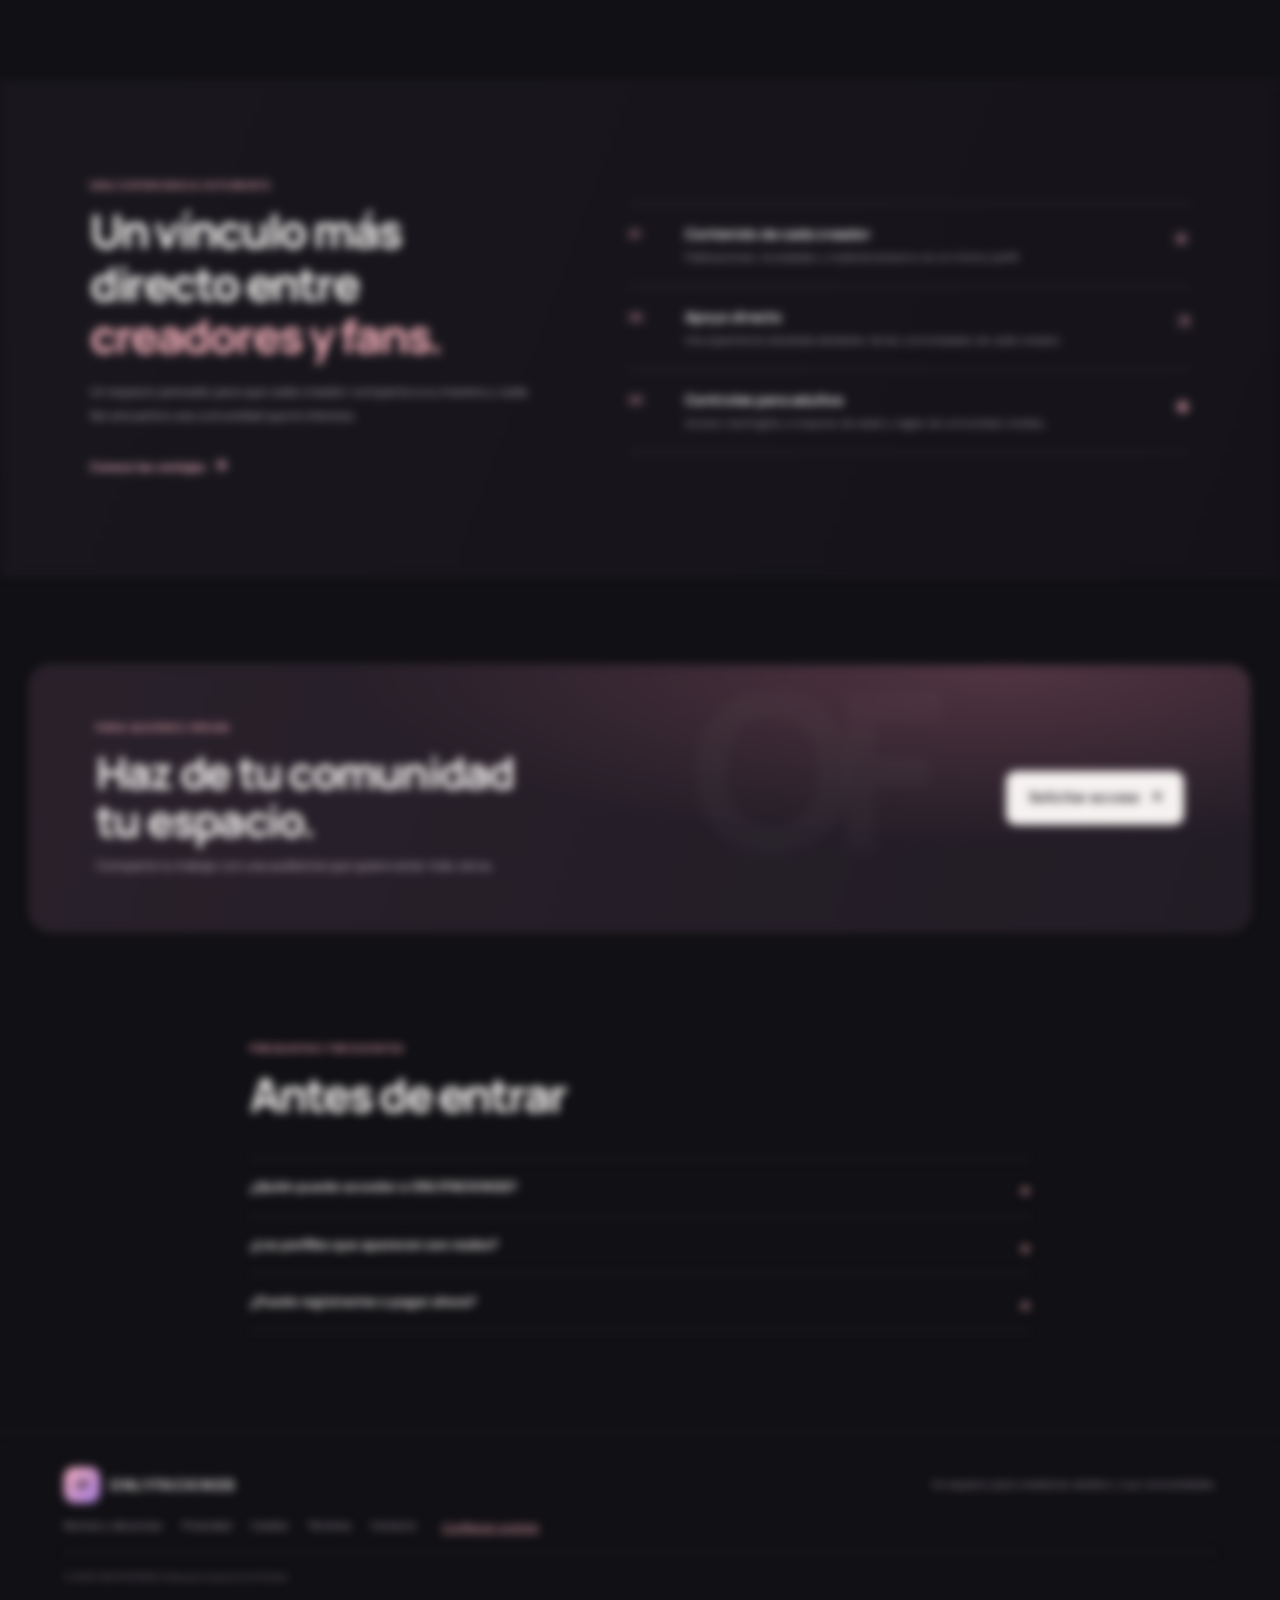
==== commit 40a890ff: "Add files via upload" ====
--- a/index.html
+++ b/index.html
@@ -31,7 +31,7 @@
     <header class="topbar">
       <a class="wordmark" href="#" aria-label="ONLYFACKINGS, inicio"><span class="brand-icon">OF</span><span>ONLYFACKINGS</span></a>
       <nav class="desktop-nav" aria-label="Navegación principal"><a href="#explorar">Explorar</a><a href="#ventajas">La plataforma</a><a href="#creadores">Para creadores</a></nav>
-      <div class="top-actions"><button class="button button-quiet login-trigger" type="button" data-modal="login">Iniciar sesión</button><button class="button button-primary join-trigger" type="button" data-modal="join">Crear cuenta</button><button class="menu-toggle" id="menu-toggle" type="button" aria-label="Abrir menú" aria-expanded="false">☰</button></div>
+      <div class="top-actions"><button class="button button-quiet login-trigger" type="button" data-modal="login">Iniciar sesión</button><button class="button button-primary join-trigger" type="button" data-modal="join">Crear cuenta</button><a class="button button-quiet" id="admin-link" href="/admin.html" hidden>Administración</a><button class="menu-toggle" id="menu-toggle" type="button" aria-label="Abrir menú" aria-expanded="false">☰</button></div>
     </header>
     <nav class="mobile-menu" id="mobile-menu" aria-label="Navegación móvil"><a href="#explorar">Explorar creadores</a><a href="#ventajas">La plataforma</a><a href="#creadores">Publica como creador</a></nav>
     <main id="contenido">
@@ -68,11 +68,11 @@
         <div class="feature-list"><article><span class="feature-number">01</span><div><h3>Contenido de cada creador</h3><p>Publicaciones, novedades y material exclusivo en un mismo perfil.</p></div><span class="feature-symbol">✳</span></article><article><span class="feature-number">02</span><div><h3>Apoyo directo</h3><p>Una experiencia diseñada alrededor de las comunidades de cada creador.</p></div><span class="feature-symbol">↗</span></article><article><span class="feature-number">03</span><div><h3>Controles para adultos</h3><p>Acceso restringido a mayores de edad y reglas de comunidad visibles.</p></div><span class="feature-symbol">◈</span></article></div>
       </section>
       <section class="creator-cta" id="creadores"><div class="cta-decoration">OF</div><div><p class="eyebrow">PARA QUIENES CREAN</p><h2>Haz de tu comunidad<br>tu espacio.</h2><p>Comparte tu trabajo con una audiencia que quiere estar más cerca.</p></div><button class="button button-light button-large" type="button" data-modal="join">Solicitar acceso <span>↗</span></button></section>
-      <section class="faq-section"><div class="section-heading"><div><p class="eyebrow">PREGUNTAS FRECUENTES</p><h2>Antes de entrar</h2></div></div><details><summary>¿Quién puede acceder a ONLYFACKINGS?</summary><p>El sitio está destinado exclusivamente a personas adultas. La confirmación de edad es una autodeclaración y no sustituye una verificación de identidad.</p></details><details><summary>¿Los perfiles que aparecen son reales?</summary><p>No. Esta versión es una maqueta visual y utiliza perfiles ficticios. No representa a personas reales.</p></details><details><summary>¿Puedo registrarme o pagar ahora?</summary><p>Aún no. Los botones muestran la interfaz de demostración. El registro, los pagos y las suscripciones requieren servicios de cuenta, cobro y gestión de contenido configurados por el propietario.</p></details></section>
+      <section class="faq-section"><div class="section-heading"><div><p class="eyebrow">PREGUNTAS FRECUENTES</p><h2>Antes de entrar</h2></div></div><details><summary>¿Quién puede acceder a ONLYFACKINGS?</summary><p>El sitio está destinado exclusivamente a personas adultas. La confirmación de edad es una autodeclaración y no sustituye una verificación de identidad.</p></details><details><summary>¿Los perfiles que aparecen son reales?</summary><p>No. Esta versión es una maqueta visual y utiliza perfiles ficticios. No representa a personas reales.</p></details><details><summary>¿Puedo registrarme o pagar ahora?</summary><p>El registro con verificación por correo se activa tras configurar Cloudflare D1 y el correo transaccional. Los cobros y suscripciones siguen deshabilitados hasta recibir aprobación del proveedor.</p></details></section>
     </main>
-    <footer class="footer"><a class="wordmark" href="#"><span class="brand-icon">OF</span><span>ONLYFACKINGS</span></a><p>Un espacio para creadores adultos y sus comunidades.</p><div class="footer-links"><a href="#normas">Normas</a><a href="#privacidad">Privacidad</a><a href="#contacto">Contacto</a></div><small>© <span id="year"></span> ONLYFACKINGS. Solo para mayores de 18 años.</small></footer>
+    <footer class="footer"><a class="wordmark" href="#"><span class="brand-icon">OF</span><span>ONLYFACKINGS</span></a><p>Un espacio para creadores adultos y sus comunidades.</p><div class="footer-links"><a href="/normas.html">Normas y denuncias</a><a href="/privacidad.html">Privacidad</a><a href="/cookies.html">Cookies</a><a href="/terminos.html">Términos</a><a href="/contacto.html">Contacto</a><button class="footer-cookie-settings" id="footer-cookie-settings" type="button">Configurar cookies</button></div><small>© <span id="year"></span> ONLYFACKINGS. Solo para mayores de 18 años.</small></footer>
   </div>
-  <div class="modal-backdrop" id="modal-backdrop" hidden><section class="notice-modal" role="dialog" aria-modal="true" aria-labelledby="modal-title"><button class="modal-close" id="modal-close" type="button" aria-label="Cerrar">×</button><p class="eyebrow">ONLYFACKINGS</p><h2 id="modal-title">Vista de demostración</h2><p id="modal-message">Esta maqueta no procesa registros, pagos ni suscripciones todavía.</p><button class="button button-primary" id="modal-ok" type="button">Entendido</button></section></div>
+  <section class="cookie-banner" id="cookie-banner" aria-label="Preferencias de cookies" hidden><div><strong>Tu privacidad importa</strong><p>Usamos cookies necesarias para que la web funcione. Con tu permiso, también podemos usar cookies de analítica. Puedes cambiar tu elección cuando quieras.</p><a href="/cookies.html">Política de cookies</a><div class="cookie-preferences" id="cookie-preferences" hidden><label><input id="cookie-analytics" type="checkbox"> Permitir analítica opcional (no activa hasta integrar una herramienta)</label><button class="button button-outline" id="cookie-save" type="button">Guardar preferencias</button></div></div><div class="cookie-actions"><button class="button button-quiet" id="cookie-reject" type="button">Rechazar opcionales</button><button class="button button-outline" id="cookie-settings" type="button">Configurar</button><button class="button button-primary" id="cookie-accept" type="button">Aceptar opcionales</button></div></section><div class="modal-backdrop" id="modal-backdrop" hidden><section class="notice-modal" role="dialog" aria-modal="true" aria-labelledby="modal-title"><button class="modal-close" id="modal-close" type="button" aria-label="Cerrar">×</button><p class="eyebrow">ONLYFACKINGS</p><h2 id="modal-title">Vista de demostración</h2><p id="modal-message">Regístrate o inicia sesión.</p><form id="auth-form" class="auth-form" hidden><label for="auth-email">Correo electrónico</label><input id="auth-email" name="email" type="email" autocomplete="email" required maxlength="254"><label for="auth-password">Contraseña</label><input id="auth-password" name="password" type="password" autocomplete="new-password" required minlength="12" maxlength="128"><label class="terms-check" id="auth-terms-wrap"><input id="auth-terms" type="checkbox"> He leído y acepto los <a href="/terminos.html" target="_blank" rel="noopener">términos</a> y la <a href="/privacidad.html" target="_blank" rel="noopener">política de privacidad</a>.</label><p id="auth-status" class="auth-status" role="status" aria-live="polite"></p><button class="button button-primary" id="auth-submit" type="submit">Crear cuenta</button></form><button class="button button-quiet auth-switch" id="auth-switch" type="button" hidden>Ya tengo cuenta</button><button class="button button-primary" id="modal-ok" type="button">Entendido</button></section></div>
   <script src="/app.js" defer></script>
 </body>
 </html>
--- a/styles.css
+++ b/styles.css
@@ -15,3 +15,10 @@
 @media(max-width:900px){.hero{grid-template-columns:1fr .8fr;padding-top:75px}.hero-art{transform:scale(.87)}.desktop-nav{gap:18px}.feature-section{gap:40px}.creator-cta{margin-left:25px;margin-right:25px}}
 @media(max-width:700px){.topbar{height:67px;padding:0 18px}.wordmark{font-size:11px;letter-spacing:.08em}.brand-icon{width:32px;height:32px}.desktop-nav,.login-trigger{display:none}.join-trigger{padding:9px 12px;font-size:11px}.menu-toggle{display:block}.mobile-menu{position:sticky;top:67px;z-index:19;background:#19171d;border-bottom:1px solid var(--line);padding:0 20px;max-height:0;overflow:hidden;transition:max-height .25s,padding .25s}.mobile-menu.is-open{max-height:180px;padding:10px 20px}.mobile-menu a{display:block;padding:11px 0;color:#d1cbd3;font-size:12px}.hero{display:flex;flex-direction:column;align-items:flex-start;min-height:0;padding:75px 23px 55px}.hero h1{font-size:clamp(42px,12vw,58px)}.hero-copy>p{font-size:14px}.hero-art{align-self:center;width:100%;height:355px;margin-top:15px;transform:scale(.9)}.feature-card{width:230px}.portrait{height:245px}.tag-top{right:-5px;top:40px}.tag-bottom{left:-5px;bottom:35px}.orbit-a{width:330px}.orbit-b{height:350px}.trust-strip{gap:14px;padding:17px 10px;font-size:9px}.trust-strip i{height:15px}.trust-strip div{gap:5px}.section{padding:75px 20px}.section-heading h2,.feature-copy h2{font-size:34px}.section-heading>.text-link{display:inline-block;margin-top:10px}.filter-row{gap:7px}.filter-chip{padding:7px 10px;font-size:10px}.search-box{width:100%;margin:5px 0 0}.creator-grid{grid-template-columns:1fr;gap:13px}.creator-cover{height:190px}.creator-info>p{min-height:0}.feature-section{padding:70px 23px;grid-template-columns:1fr;gap:32px}.creator-cta{margin:55px 18px;padding:35px 24px;display:block}.creator-cta>button{margin-top:23px}.cta-decoration{right:4%;top:-30px;font-size:170px}.faq-section{padding:5px 22px 75px}.footer{padding:28px 20px;grid-template-columns:1fr;gap:11px}.footer>small{grid-column:1}.footer-links{flex-wrap:wrap}.age-card{padding:30px 22px}.age-card h1{font-size:24px}}
 @media(prefers-reduced-motion:reduce){*,*::before,*::after{scroll-behavior:auto!important;transition:none!important}}
+
+.cookie-banner{position:fixed;z-index:120;left:18px;right:18px;bottom:18px;max-width:1100px;margin:auto;padding:22px 24px;display:flex;align-items:center;justify-content:space-between;gap:20px;border:1px solid #574653;border-radius:16px;background:#1b1820f5;box-shadow:0 15px 60px #0009}.cookie-banner[hidden]{display:none}.cookie-banner strong{font:700 16px 'Manrope'}.cookie-banner p{max-width:620px;margin:6px 0;color:#c0b8c3;font-size:12px}.cookie-banner a,.footer-cookie-settings{font-size:11px;color:var(--pink2);text-decoration:underline}.cookie-actions{display:flex;flex-wrap:wrap;gap:8px}.cookie-actions .button{white-space:nowrap;font-size:11px;padding:9px 12px}.footer-cookie-settings{border:0;background:none;cursor:pointer;text-decoration:underline}@media(max-width:700px){.cookie-banner{left:10px;right:10px;bottom:10px;display:block;padding:18px}.cookie-actions{margin-top:14px}.cookie-actions .button{flex:1 1 130px}}
+
+.cookie-preferences{margin-top:10px;padding:10px;border-radius:8px;background:#ffffff0a;color:#ddd;font-size:11px}.cookie-preferences[hidden]{display:none}.cookie-preferences label{display:flex;align-items:center;gap:8px;margin-bottom:10px}.cookie-preferences input{accent-color:#e590c5}
+
+.auth-form{display:grid;gap:9px;margin:18px 0}.auth-form[hidden]{display:none}.auth-form>label{font-size:12px;color:#ddd}.auth-form input[type=email],.auth-form input[type=password]{width:100%;padding:12px;border:1px solid #524754;border-radius:9px;background:#111014;color:#fff}.auth-form .terms-check{display:flex;align-items:flex-start;gap:8px;line-height:1.5;margin:6px 0}.terms-check[hidden]{display:none}.terms-check input{margin-top:4px;accent-color:#e590c5}.terms-check a{color:var(--pink2);text-decoration:underline}.auth-status{min-height:20px;color:#e9c1d5;font-size:12px;margin:0}.auth-switch{margin-top:8px}.auth-form button:disabled{opacity:.6;cursor:wait}
+.policy-page{max-width:900px;margin:60px auto;padding:30px 24px 80px;color:#eee}.policy-page h1{font:800 clamp(32px,5vw,48px) 'Manrope';color:var(--pink2)}.policy-page h2{font:700 22px 'Manrope';margin-top:34px}.policy-page p,.policy-page li{color:#c4bdc8;line-height:1.8}.draft-warning{padding:16px;border:1px solid #b97c43;border-radius:10px;background:#4b321e;color:#ffdfb6}.policy-page a{color:var(--pink2);text-decoration:underline}.policy-back{display:inline-block;margin-bottom:25px;color:var(--pink2)}
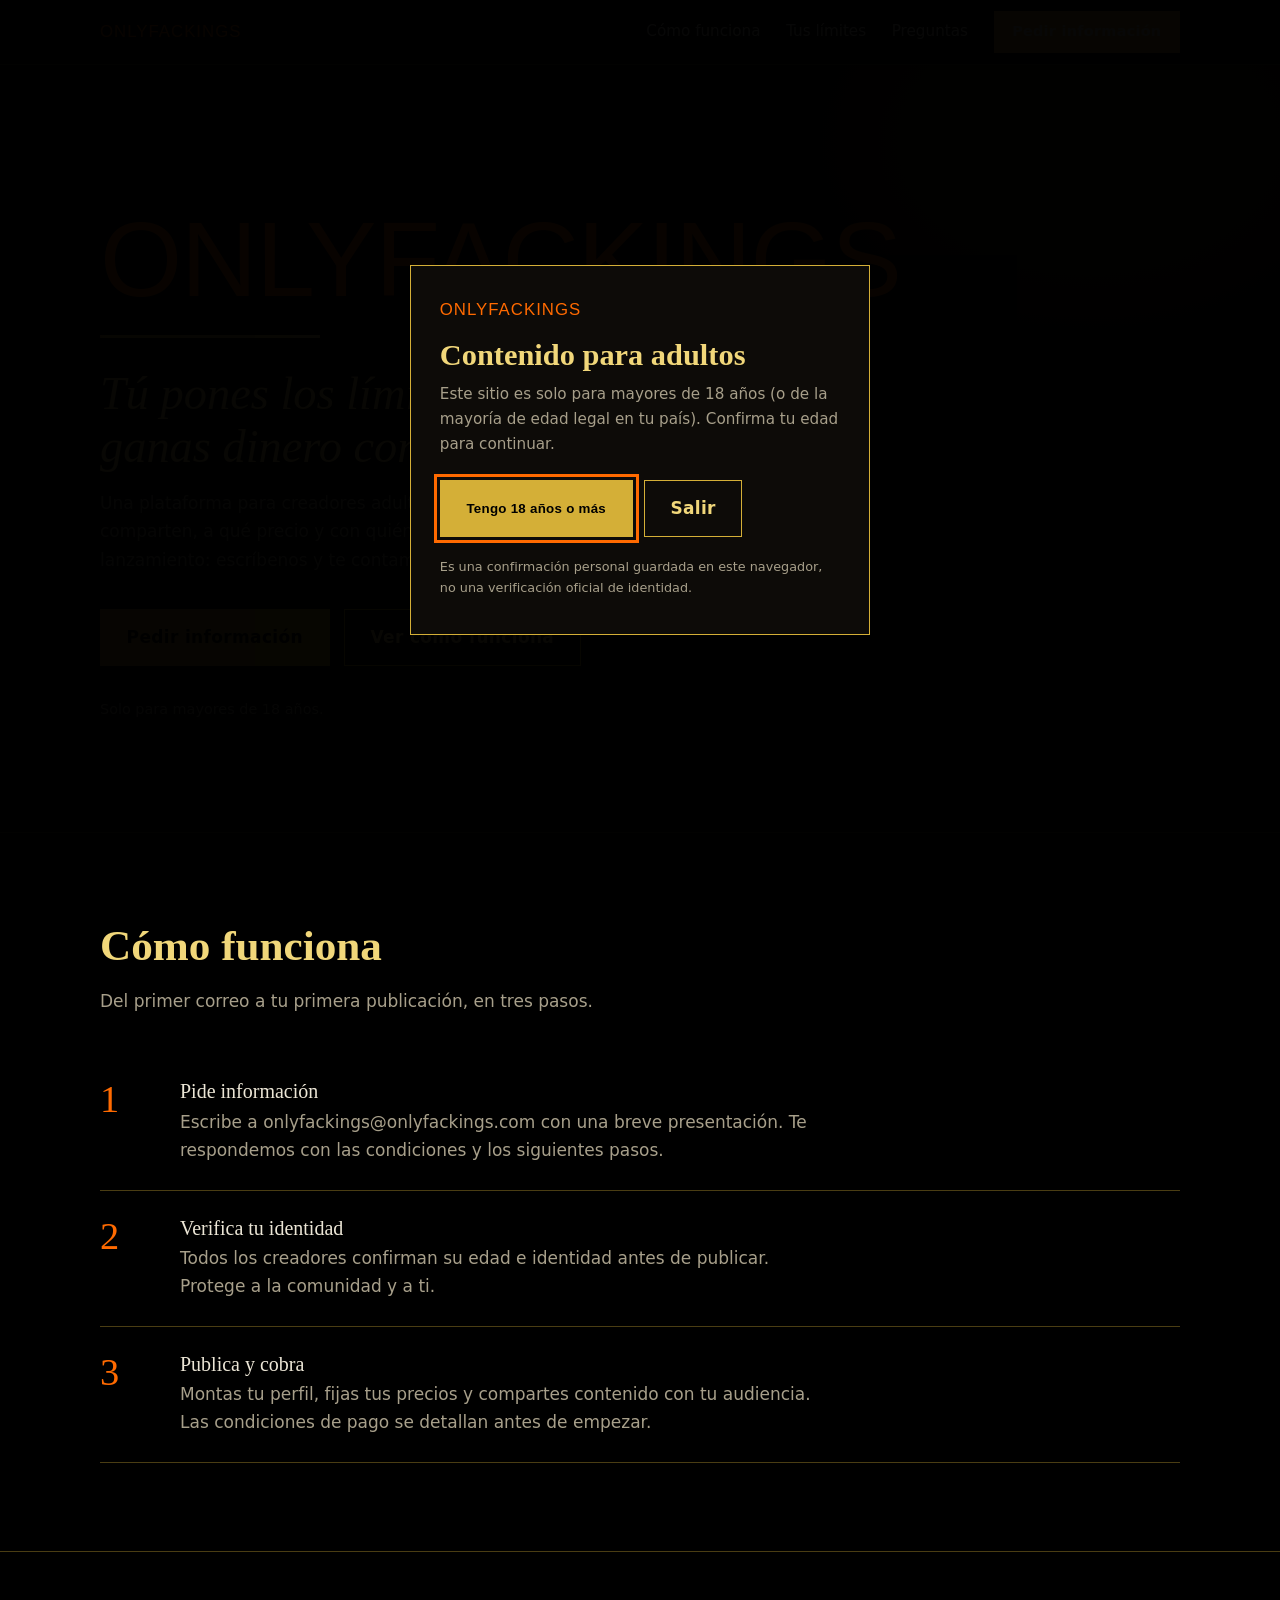
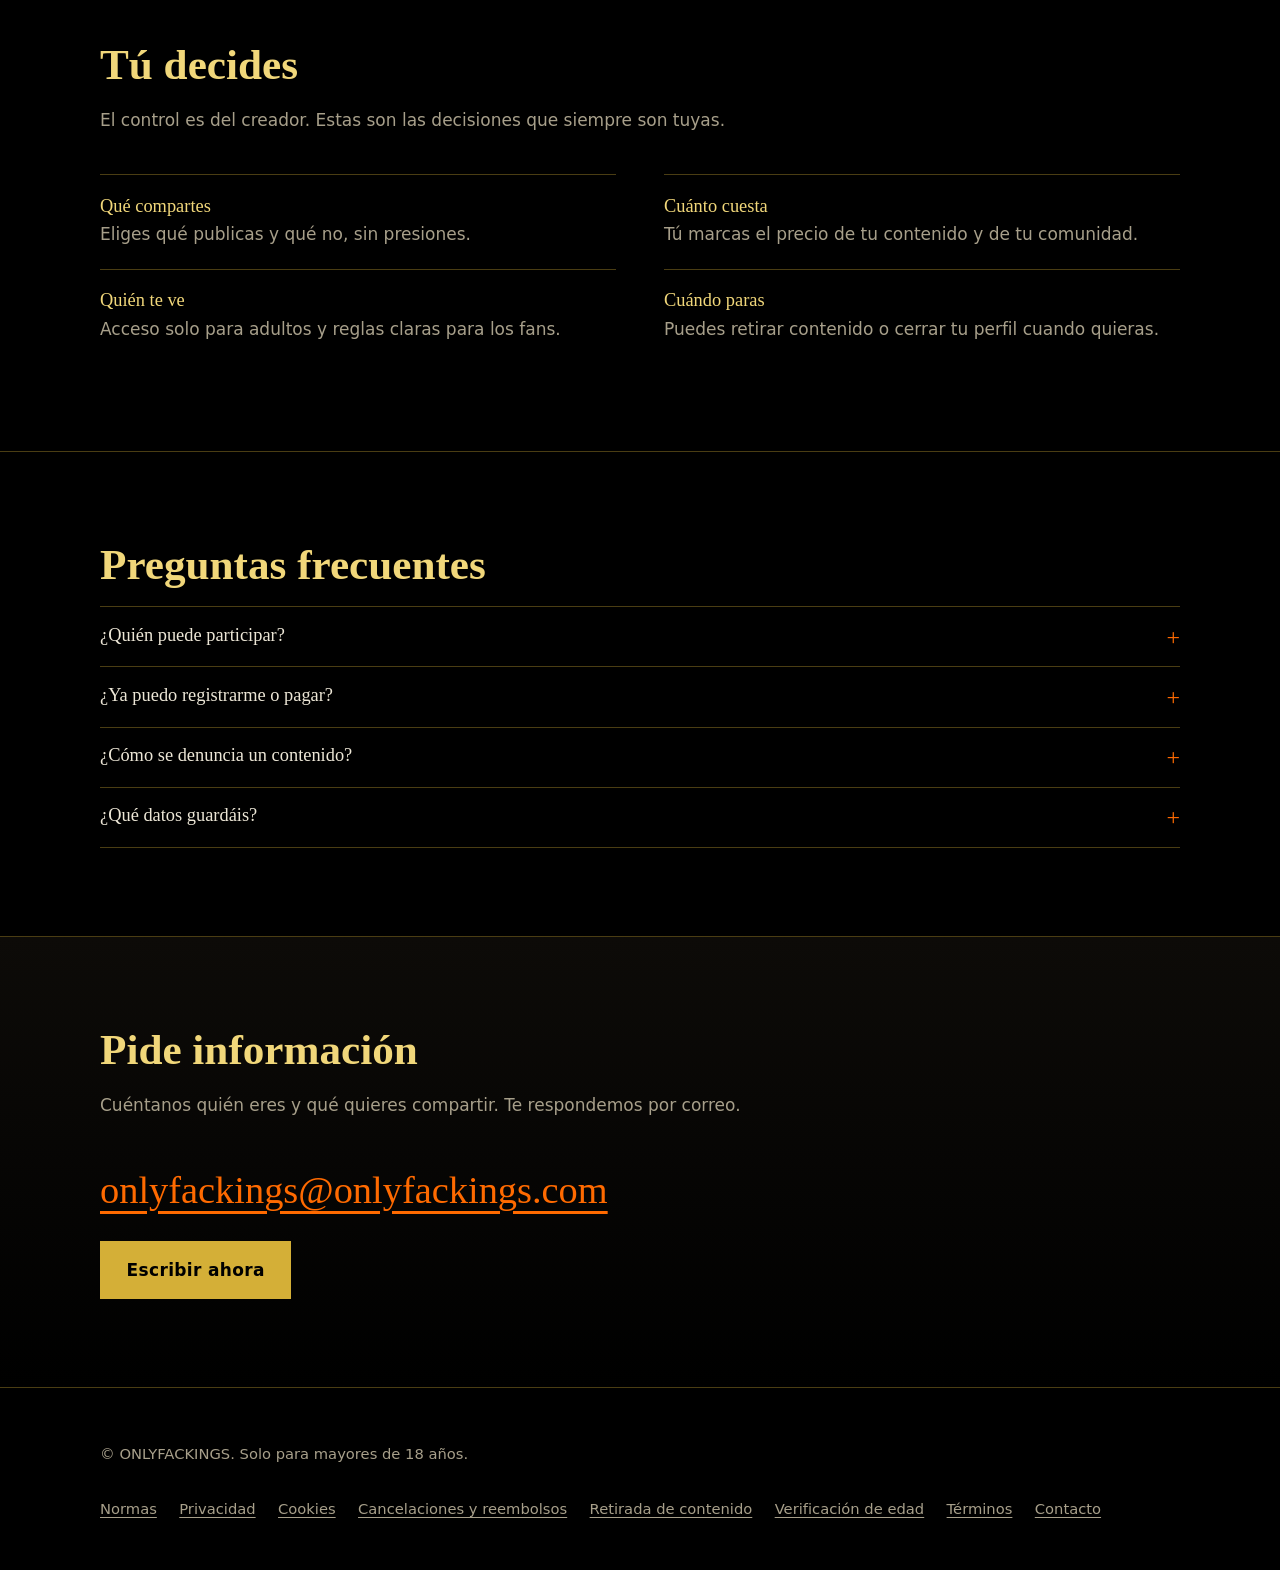
==== commit f403f2f5: "com com" ====
--- a/index.html
+++ b/index.html
@@ -1,78 +1,146 @@
-<!doctype html>
+<!DOCTYPE html>
 <html lang="es">
 <head>
-  <meta charset="utf-8">
-  <meta name="viewport" content="width=device-width, initial-scale=1">
-  <meta name="theme-color" content="#111014">
-  <meta name="description" content="ONLYFACKINGS: descubre creadores, sigue su trabajo y apoya su contenido exclusivo.">
-  <meta property="og:type" content="website">
-  <meta property="og:title" content="ONLYFACKINGS — Creadores sin límites">
-  <meta property="og:description" content="Descubre creadores. Apoya su trabajo. Accede a contenido exclusivo.">
-  <link rel="canonical" href="https://onlyfackings.com/">
-  <link rel="stylesheet" href="/styles.css">
-  <title>ONLYFACKINGS — Creadores sin límites</title>
+<meta charset="utf-8">
+<meta name="viewport" content="width=device-width, initial-scale=1">
+<meta name="theme-color" content="#000000">
+<title>ONLYFACKINGS — Tú pones los límites y ganas dinero con ello</title>
+<meta name="description" content="ONLYFACKINGS: plataforma para creadores adultos. Tú pones los límites y ganas dinero con tu contenido. Solo mayores de 18 años. Pide información.">
+<link rel="canonical" href="https://onlyfackings.com/">
+<meta name="rating" content="adult">
+<meta name="RATING" content="RTA-5042-1996-1400-1577-RTA">
+<meta name="robots" content="index, follow, max-image-preview:large">
+<meta property="og:type" content="website">
+<meta property="og:site_name" content="ONLYFACKINGS">
+<meta property="og:locale" content="es_ES">
+<meta property="og:url" content="https://onlyfackings.com/">
+<meta property="og:title" content="ONLYFACKINGS — Tú pones los límites y ganas dinero con ello">
+<meta property="og:description" content="Plataforma para creadores adultos. Solo mayores de 18 años.">
+<meta property="og:image" content="https://onlyfackings.com/og-image.jpg">
+<meta name="twitter:card" content="summary_large_image">
+<link rel="stylesheet" href="tema-dorado.css">
+<script type="application/ld+json">
+{"@context":"https://schema.org","@graph":[
+{"@type":"WebSite","@id":"https://onlyfackings.com/#website","url":"https://onlyfackings.com/","name":"ONLYFACKINGS","inLanguage":"es-ES"},
+{"@type":"Organization","@id":"https://onlyfackings.com/#org","name":"ONLYFACKINGS","url":"https://onlyfackings.com/","email":"onlyfackings@onlyfackings.com"}]}
+</script>
 </head>
 <body>
-  <a class="skip-link" href="#contenido">Saltar al contenido</a>
-  <div class="age-gate" id="age-gate" role="dialog" aria-modal="true" aria-labelledby="age-title">
-    <div class="age-card">
-      <div class="age-mark" aria-hidden="true">OF<span>+</span></div>
-      <p class="eyebrow">ONLYFACKINGS · ACCESO RESTRINGIDO</p>
-      <h1 id="age-title">¿Tienes 18 años o más?</h1>
-      <p class="age-copy">Este sitio está dirigido exclusivamente a personas adultas. Al continuar, confirmas que tienes al menos 18 años (o la mayoría de edad legal en tu lugar de residencia).</p>
-      <div class="age-actions">
-        <button class="button button-primary button-wide" id="age-yes" type="button">Sí, tengo 18 años o más</button>
-        <button class="button button-quiet button-wide" id="age-no" type="button">No, salir</button>
+<a class="skip" href="#contenido">Saltar al contenido</a>
+
+<div id="edad" role="dialog" aria-modal="true" aria-labelledby="edad-t">
+  <div class="edad-caja">
+    <span class="logo">ONLYFACKINGS</span>
+    <h2 id="edad-t">Contenido para adultos</h2>
+    <p>Este sitio es solo para mayores de 18 años (o de la mayoría de edad legal en tu país). Confirma tu edad para continuar.</p>
+    <div class="acciones">
+      <button class="btn" id="edad-si" type="button">Tengo 18 años o más</button>
+      <a class="btn ghost" href="https://www.google.com">Salir</a>
+    </div>
+    <small>Es una confirmación personal guardada en este navegador, no una verificación oficial de identidad.</small>
+  </div>
+</div>
+<noscript><p style="padding:1rem;background:#000;color:#f1d77a">Este sitio es solo para mayores de 18 años.</p></noscript>
+
+<header class="top">
+  <div class="wrap">
+    <a class="logo" href="#inicio">ONLYFACKINGS</a>
+    <nav class="nav" aria-label="Principal">
+      <a href="#como-funciona">Cómo funciona</a>
+      <a href="#limites">Tus límites</a>
+      <a href="#preguntas">Preguntas</a>
+      <a class="btn small" href="mailto:onlyfackings@onlyfackings.com?subject=Quiero%20informaci%C3%B3n%20sobre%20ONLYFACKINGS">Pedir información</a>
+    </nav>
+  </div>
+</header>
+
+<main id="contenido">
+  <div class="hero" id="inicio">
+    <div class="wrap">
+      <h1>ONLYFACKINGS</h1>
+      <span class="rule" aria-hidden="true"></span>
+      <p class="lema">Tú pones los límites. Tú ganas dinero con ello.</p>
+      <p class="sub">Una plataforma para creadores adultos que quieren decidir qué comparten, a qué precio y con quién. Estamos preparando el lanzamiento: escríbenos y te contamos cómo participar.</p>
+      <div class="acciones">
+        <a class="btn" href="mailto:onlyfackings@onlyfackings.com?subject=Quiero%20informaci%C3%B3n%20sobre%20ONLYFACKINGS">Pedir información</a>
+        <a class="btn ghost" href="#como-funciona">Ver cómo funciona</a>
       </div>
-      <p class="age-note">La confirmación se guarda en este navegador. No constituye una verificación oficial de edad.</p>
+      <p class="aviso">Solo para mayores de 18 años.</p>
     </div>
   </div>
-  <div class="site-shell is-locked" id="site-shell" aria-hidden="true">
-    <header class="topbar">
-      <a class="wordmark" href="#" aria-label="ONLYFACKINGS, inicio"><span class="brand-icon">OF</span><span>ONLYFACKINGS</span></a>
-      <nav class="desktop-nav" aria-label="Navegación principal"><a href="#explorar">Explorar</a><a href="#ventajas">La plataforma</a><a href="#creadores">Para creadores</a></nav>
-      <div class="top-actions"><button class="button button-quiet login-trigger" type="button" data-modal="login">Iniciar sesión</button><button class="button button-primary join-trigger" type="button" data-modal="join">Crear cuenta</button><a class="button button-quiet" id="admin-link" href="/admin.html" hidden>Administración</a><button class="menu-toggle" id="menu-toggle" type="button" aria-label="Abrir menú" aria-expanded="false">☰</button></div>
-    </header>
-    <nav class="mobile-menu" id="mobile-menu" aria-label="Navegación móvil"><a href="#explorar">Explorar creadores</a><a href="#ventajas">La plataforma</a><a href="#creadores">Publica como creador</a></nav>
-    <main id="contenido">
-      <section class="hero">
-        <div class="hero-glow hero-glow-one"></div><div class="hero-glow hero-glow-two"></div>
-        <div class="hero-copy">
-          <span class="pill"><span class="live-dot"></span> UN ESPACIO PARA CREADORES</span>
-          <h1>Tu comunidad.<br><span>Tu contenido. Tus reglas.</span></h1>
-          <p>Descubre voces originales y conecta con las personas que crean lo que te gusta. Un espacio para compartir contenido exclusivo y apoyar directamente a sus autores.</p>
-          <div class="hero-buttons"><a class="button button-primary button-large" href="#explorar">Descubrir creadores <span>↗</span></a><button class="button button-outline button-large" type="button" data-modal="join">Soy creador</button></div>
-          <div class="hero-footnote"><span>18+</span> Solo para adultos · Comunidad con normas claras</div>
-        </div>
-        <div class="hero-art" aria-label="Tarjeta de muestra de una creadora">
-          <div class="orbit orbit-a"></div><div class="orbit orbit-b"></div>
-          <div class="feature-card"><div class="portrait portrait-main"><span>AM</span><i>CREADORA</i></div><div class="feature-meta"><div><strong>Alex Morgan</strong><small>Arte · Estilo de vida</small></div><span class="verified">✦</span></div></div>
-          <div class="float-tag tag-top"><span class="tag-icon">✦</span><span><b>Contenido exclusivo</b><small>De quienes crean</small></span></div>
-          <div class="float-tag tag-bottom"><span class="mini-avatar avatar-two">JM</span><span><b>Comunidad real</b><small>Conexión directa</small></span></div>
-          <div class="sparkle sparkle-one">✦</div><div class="sparkle sparkle-two">✧</div>
-        </div>
-      </section>
-      <section class="trust-strip"><div><span>01</span> Descubre nuevas voces</div><i></i><div><span>02</span> Apoya a tus favoritos</div><i></i><div><span>03</span> Acceso para adultos</div></section>
-      <section class="section creators-section" id="explorar">
-        <div class="section-heading"><div><p class="eyebrow">HECHOS PARA DESTACAR</p><h2>Encuentra tu <em>próxima obsesión</em></h2><p class="section-subtitle">Perfiles de muestra para enseñar cómo se verá tu comunidad.</p></div><a class="text-link" href="#creadores">¿Quieres publicar? <span>→</span></a></div>
-        <div class="filter-row" role="group" aria-label="Filtrar creadores"><button class="filter-chip is-active" type="button" data-filter="todos">Todos</button><button class="filter-chip" type="button" data-filter="arte">Arte &amp; estilo</button><button class="filter-chip" type="button" data-filter="fitness">Fitness</button><button class="filter-chip" type="button" data-filter="musica">Música</button><label class="search-box"><span>⌕</span><input id="creator-search" type="search" placeholder="Buscar perfiles" aria-label="Buscar perfiles"></label></div>
-        <div class="creator-grid" id="creator-grid">
-          <article class="creator-card" data-category="arte" data-name="alex morgan"><div class="creator-cover cover-a"><span class="cover-label">CREATIVIDAD SIN FILTRO</span><div class="creator-avatar avatar-a">AM</div></div><div class="creator-info"><div class="creator-title"><h3>Alex Morgan</h3><span class="checkmark">✓</span></div><p>Arte, fotografía y momentos detrás de escena.</p><div class="creator-bottom"><span class="category-label">ARTE &amp; ESTILO</span><button class="small-link" type="button" data-modal="profile" data-profile="Alex Morgan">Ver perfil <span>↗</span></button></div></div></article>
-          <article class="creator-card" data-category="fitness" data-name="jules martin"><div class="creator-cover cover-b"><span class="cover-label">FUERZA CON INTENCIÓN</span><div class="creator-avatar avatar-b">JM</div></div><div class="creator-info"><div class="creator-title"><h3>Jules Martin</h3><span class="checkmark">✓</span></div><p>Entrenamiento, hábitos y motivación realista.</p><div class="creator-bottom"><span class="category-label">FITNESS</span><button class="small-link" type="button" data-modal="profile" data-profile="Jules Martin">Ver perfil <span>↗</span></button></div></div></article>
-          <article class="creator-card" data-category="musica" data-name="noa reyes"><div class="creator-cover cover-c"><span class="cover-label">SONIDO EN PROCESO</span><div class="creator-avatar avatar-c">NR</div></div><div class="creator-info"><div class="creator-title"><h3>Noa Reyes</h3><span class="checkmark">✓</span></div><p>Sesiones, ideas nuevas y vida entre bastidores.</p><div class="creator-bottom"><span class="category-label">MÚSICA</span><button class="small-link" type="button" data-modal="profile" data-profile="Noa Reyes">Ver perfil <span>↗</span></button></div></div></article>
-        </div>
-        <p class="demo-note">ⓘ Los perfiles de esta demostración son ficticios. Sustitúyelos por creadores reales con su autorización.</p><div class="empty-state" id="empty-state" hidden>No encontramos perfiles con esa búsqueda.</div>
-      </section>
-      <section class="feature-section" id="ventajas">
-        <div class="feature-copy"><p class="eyebrow">UNA EXPERIENCIA DIFERENTE</p><h2>Un vínculo más directo entre <em>creadores y fans.</em></h2><p>Un espacio pensado para que cada creador comparta a su manera y cada fan encuentre una comunidad que le interese.</p><a class="text-link" href="#creadores">Conoce las ventajas <span>→</span></a></div>
-        <div class="feature-list"><article><span class="feature-number">01</span><div><h3>Contenido de cada creador</h3><p>Publicaciones, novedades y material exclusivo en un mismo perfil.</p></div><span class="feature-symbol">✳</span></article><article><span class="feature-number">02</span><div><h3>Apoyo directo</h3><p>Una experiencia diseñada alrededor de las comunidades de cada creador.</p></div><span class="feature-symbol">↗</span></article><article><span class="feature-number">03</span><div><h3>Controles para adultos</h3><p>Acceso restringido a mayores de edad y reglas de comunidad visibles.</p></div><span class="feature-symbol">◈</span></article></div>
-      </section>
-      <section class="creator-cta" id="creadores"><div class="cta-decoration">OF</div><div><p class="eyebrow">PARA QUIENES CREAN</p><h2>Haz de tu comunidad<br>tu espacio.</h2><p>Comparte tu trabajo con una audiencia que quiere estar más cerca.</p></div><button class="button button-light button-large" type="button" data-modal="join">Solicitar acceso <span>↗</span></button></section>
-      <section class="faq-section"><div class="section-heading"><div><p class="eyebrow">PREGUNTAS FRECUENTES</p><h2>Antes de entrar</h2></div></div><details><summary>¿Quién puede acceder a ONLYFACKINGS?</summary><p>El sitio está destinado exclusivamente a personas adultas. La confirmación de edad es una autodeclaración y no sustituye una verificación de identidad.</p></details><details><summary>¿Los perfiles que aparecen son reales?</summary><p>No. Esta versión es una maqueta visual y utiliza perfiles ficticios. No representa a personas reales.</p></details><details><summary>¿Puedo registrarme o pagar ahora?</summary><p>El registro con verificación por correo se activa tras configurar Cloudflare D1 y el correo transaccional. Los cobros y suscripciones siguen deshabilitados hasta recibir aprobación del proveedor.</p></details></section>
-    </main>
-    <footer class="footer"><a class="wordmark" href="#"><span class="brand-icon">OF</span><span>ONLYFACKINGS</span></a><p>Un espacio para creadores adultos y sus comunidades.</p><div class="footer-links"><a href="/normas.html">Normas y denuncias</a><a href="/privacidad.html">Privacidad</a><a href="/cookies.html">Cookies</a><a href="/terminos.html">Términos</a><a href="/contacto.html">Contacto</a><button class="footer-cookie-settings" id="footer-cookie-settings" type="button">Configurar cookies</button></div><small>© <span id="year"></span> ONLYFACKINGS. Solo para mayores de 18 años.</small></footer>
+
+  <section id="como-funciona">
+    <div class="wrap">
+      <h2>Cómo funciona</h2>
+      <p class="intro">Del primer correo a tu primera publicación, en tres pasos.</p>
+      <ol class="pasos">
+        <li><div><h3>Pide información</h3><p>Escribe a onlyfackings@onlyfackings.com con una breve presentación. Te respondemos con las condiciones y los siguientes pasos.</p></div></li>
+        <li><div><h3>Verifica tu identidad</h3><p>Todos los creadores confirman su edad e identidad antes de publicar. Protege a la comunidad y a ti.</p></div></li>
+        <li><div><h3>Publica y cobra</h3><p>Montas tu perfil, fijas tus precios y compartes contenido con tu audiencia. Las condiciones de pago se detallan antes de empezar.</p></div></li>
+      </ol>
+    </div>
+  </section>
+
+  <section id="limites">
+    <div class="wrap">
+      <h2>Tú decides</h2>
+      <p class="intro">El control es del creador. Estas son las decisiones que siempre son tuyas.</p>
+      <ul class="limites">
+        <li><strong>Qué compartes</strong><span>Eliges qué publicas y qué no, sin presiones.</span></li>
+        <li><strong>Cuánto cuesta</strong><span>Tú marcas el precio de tu contenido y de tu comunidad.</span></li>
+        <li><strong>Quién te ve</strong><span>Acceso solo para adultos y reglas claras para los fans.</span></li>
+        <li><strong>Cuándo paras</strong><span>Puedes retirar contenido o cerrar tu perfil cuando quieras.</span></li>
+      </ul>
+    </div>
+  </section>
+
+  <section id="preguntas">
+    <div class="wrap">
+      <h2>Preguntas frecuentes</h2>
+      <details><summary>¿Quién puede participar?</summary><p>Solo personas mayores de 18 años. Los creadores deben verificar su identidad antes de publicar.</p></details>
+      <details><summary>¿Ya puedo registrarme o pagar?</summary><p>Todavía no. Estamos preparando la plataforma. Escríbenos a onlyfackings@onlyfackings.com y te avisamos cuando abramos.</p></details>
+      <details><summary>¿Cómo se denuncia un contenido?</summary><p>Desde la página de <a href="retirada-contenido.html">retirada de contenido</a> o escribiendo al correo de contacto. Revisamos cada aviso.</p></details>
+      <details><summary>¿Qué datos guardáis?</summary><p>Solo los necesarios para atender tu solicitud. Lo explicamos en la <a href="privacidad.html">política de privacidad</a>.</p></details>
+    </div>
+  </section>
+
+  <section class="contacto" id="contacto">
+    <div class="wrap">
+      <h2>Pide información</h2>
+      <p class="intro">Cuéntanos quién eres y qué quieres compartir. Te respondemos por correo.</p>
+      <a class="correo" href="mailto:onlyfackings@onlyfackings.com?subject=Quiero%20informaci%C3%B3n%20sobre%20ONLYFACKINGS">onlyfackings@onlyfackings.com</a><br>
+      <a class="btn" href="mailto:onlyfackings@onlyfackings.com?subject=Quiero%20informaci%C3%B3n%20sobre%20ONLYFACKINGS">Escribir ahora</a>
+    </div>
+  </section>
+</main>
+
+<footer>
+  <div class="wrap">
+    <p>© ONLYFACKINGS. Solo para mayores de 18 años.</p>
+    <nav aria-label="Legal">
+      <a href="normas.html">Normas</a>
+      <a href="privacidad.html">Privacidad</a>
+      <a href="cookies.html">Cookies</a>
+      <a href="reembolsos.html">Cancelaciones y reembolsos</a>
+      <a href="retirada-contenido.html">Retirada de contenido</a>
+      <a href="verificacion-edad.html">Verificación de edad</a>
+      <a href="terminos.html">Términos</a>
+      <a href="contacto.html">Contacto</a>
+    </nav>
   </div>
-  <section class="cookie-banner" id="cookie-banner" aria-label="Preferencias de cookies" hidden><div><strong>Tu privacidad importa</strong><p>Usamos cookies necesarias para que la web funcione. Con tu permiso, también podemos usar cookies de analítica. Puedes cambiar tu elección cuando quieras.</p><a href="/cookies.html">Política de cookies</a><div class="cookie-preferences" id="cookie-preferences" hidden><label><input id="cookie-analytics" type="checkbox"> Permitir analítica opcional (no activa hasta integrar una herramienta)</label><button class="button button-outline" id="cookie-save" type="button">Guardar preferencias</button></div></div><div class="cookie-actions"><button class="button button-quiet" id="cookie-reject" type="button">Rechazar opcionales</button><button class="button button-outline" id="cookie-settings" type="button">Configurar</button><button class="button button-primary" id="cookie-accept" type="button">Aceptar opcionales</button></div></section><div class="modal-backdrop" id="modal-backdrop" hidden><section class="notice-modal" role="dialog" aria-modal="true" aria-labelledby="modal-title"><button class="modal-close" id="modal-close" type="button" aria-label="Cerrar">×</button><p class="eyebrow">ONLYFACKINGS</p><h2 id="modal-title">Vista de demostración</h2><p id="modal-message">Regístrate o inicia sesión.</p><form id="auth-form" class="auth-form" hidden><label for="auth-email">Correo electrónico</label><input id="auth-email" name="email" type="email" autocomplete="email" required maxlength="254"><label for="auth-password">Contraseña</label><input id="auth-password" name="password" type="password" autocomplete="new-password" required minlength="12" maxlength="128"><label class="terms-check" id="auth-terms-wrap"><input id="auth-terms" type="checkbox"> He leído y acepto los <a href="/terminos.html" target="_blank" rel="noopener">términos</a> y la <a href="/privacidad.html" target="_blank" rel="noopener">política de privacidad</a>.</label><p id="auth-status" class="auth-status" role="status" aria-live="polite"></p><button class="button button-primary" id="auth-submit" type="submit">Crear cuenta</button></form><button class="button button-quiet auth-switch" id="auth-switch" type="button" hidden>Ya tengo cuenta</button><button class="button button-primary" id="modal-ok" type="button">Entendido</button></section></div>
-  <script src="/app.js" defer></script>
+</footer>
+
+<script>
+(function () {
+  var gate = document.getElementById('edad');
+  var ok = false;
+  try { ok = localStorage.getItem('of_edad') === '1'; } catch (e) {}
+  if (!ok) { gate.classList.add('on'); document.body.style.overflow = 'hidden'; document.getElementById('edad-si').focus(); }
+  document.getElementById('edad-si').addEventListener('click', function () {
+    try { localStorage.setItem('of_edad', '1'); } catch (e) {}
+    gate.classList.remove('on'); document.body.style.overflow = '';
+  });
+})();
+</script>
 </body>
 </html>
--- a/tema-dorado.css
+++ b/tema-dorado.css
@@ -0,0 +1,122 @@
+/* ONLYFACKINGS · tema negro, dorado y naranja */
+:root {
+  --negro: #000000;
+  --carbon: #0d0b08;
+  --dorado: #d4af37;
+  --dorado-claro: #f1d77a;
+  --naranja: #ff6a00;
+  --texto: #ece6d6;
+  --texto-suave: #a79f8a;
+  --linea: rgba(212, 175, 55, .35);
+  --display: Georgia, "Times New Roman", serif;
+  --marca: "Arial Black", "Helvetica Neue", Arial, sans-serif;
+  --cuerpo: system-ui, -apple-system, "Segoe UI", Roboto, Arial, sans-serif;
+}
+*, *::before, *::after { box-sizing: border-box; }
+html { scroll-behavior: smooth; scroll-padding-top: 5rem; }
+body {
+  margin: 0; background: var(--negro); color: var(--texto);
+  font: 1.0625rem/1.65 var(--cuerpo);
+  -webkit-font-smoothing: antialiased;
+}
+a { color: var(--dorado-claro); text-underline-offset: .2em; }
+a:hover { color: var(--naranja); }
+:focus-visible { outline: 3px solid var(--naranja); outline-offset: 3px; }
+.wrap { width: min(1080px, 100% - 2.5rem); margin-inline: auto; }
+.skip { position: absolute; left: -999px; top: 0; background: var(--dorado); color: #000; padding: .6rem 1rem; z-index: 100; }
+.skip:focus { left: 0; }
+
+/* Cabecera */
+.top { position: sticky; top: 0; z-index: 20; background: rgba(0,0,0,.92); backdrop-filter: blur(6px); border-bottom: 1px solid var(--linea); }
+.top .wrap { display: flex; align-items: center; justify-content: space-between; gap: 1rem; min-height: 4rem; }
+.logo { font: 1.05rem/1 var(--marca); letter-spacing: .06em; color: var(--naranja); text-decoration: none; }
+.nav { display: flex; align-items: center; gap: 1.6rem; }
+.nav a { color: var(--texto); text-decoration: none; font-size: .95rem; }
+.nav a:hover { color: var(--dorado-claro); }
+
+/* Botones */
+.btn { display: inline-block; padding: .85rem 1.6rem; border: 1px solid var(--dorado); background: var(--dorado); color: #000; font-weight: 700; text-decoration: none; letter-spacing: .02em; transition: background .2s, color .2s, border-color .2s; }
+.btn:hover { background: var(--naranja); border-color: var(--naranja); color: #000; }
+.btn.ghost { background: transparent; color: var(--dorado-claro); }
+.btn.ghost:hover { background: var(--dorado); color: #000; border-color: var(--dorado); }
+.btn.small { padding: .5rem 1.1rem; font-size: .9rem; }
+
+/* Hero */
+.hero { padding: clamp(4rem, 12vw, 9rem) 0 clamp(3.5rem, 8vw, 6rem);
+  background: radial-gradient(ellipse 60% 70% at 85% 10%, rgba(212,175,55,.14), transparent 70%), var(--negro); }
+.hero h1 { margin: 0; font: clamp(2.6rem, 9.2vw, 6.6rem)/.95 var(--marca); letter-spacing: -.01em; color: var(--naranja); overflow-wrap: anywhere; }
+.rule { display: block; height: 3px; width: min(220px, 40%); margin: 1.6rem 0 1.8rem; background: linear-gradient(90deg, var(--dorado), var(--dorado-claro)); transform-origin: left; animation: trazo 1s .2s cubic-bezier(.2,.7,.2,1) both; }
+@keyframes trazo { from { transform: scaleX(0); } to { transform: scaleX(1); } }
+.lema { margin: 0 0 1rem; max-width: 22ch; font: italic clamp(1.7rem, 4.2vw, 2.9rem)/1.15 var(--display); color: var(--dorado-claro); }
+.hero p.sub { max-width: 54ch; color: var(--texto-suave); margin: 0 0 2.2rem; }
+.acciones { display: flex; flex-wrap: wrap; gap: .9rem; }
+.aviso { margin-top: 2rem; font-size: .9rem; color: var(--texto-suave); }
+
+/* Secciones */
+section { padding: clamp(3rem, 7vw, 5.5rem) 0; border-top: 1px solid var(--linea); }
+h2 { margin: 0 0 1rem; font: clamp(1.8rem, 4vw, 2.7rem)/1.15 var(--display); color: var(--dorado-claro); font-weight: 700; }
+.intro { max-width: 60ch; color: var(--texto-suave); margin: 0 0 2.5rem; }
+
+/* Proceso (secuencia real) */
+.pasos { list-style: none; margin: 0; padding: 0; counter-reset: paso; display: grid; gap: 0; }
+.pasos li { counter-increment: paso; display: grid; grid-template-columns: 4rem 1fr; gap: 1rem; padding: 1.6rem 0; border-bottom: 1px solid var(--linea); }
+.pasos li::before { content: counter(paso); font: 2.4rem/1 var(--display); color: var(--naranja); }
+.pasos h3 { margin: 0 0 .3rem; font: 1.25rem var(--display); color: var(--texto); }
+.pasos p { margin: 0; color: var(--texto-suave); max-width: 60ch; }
+
+/* Límites */
+.limites { display: grid; grid-template-columns: repeat(2, 1fr); gap: 0 3rem; margin: 0; padding: 0; list-style: none; }
+.limites li { padding: 1.3rem 0; border-top: 1px solid var(--linea); }
+.limites strong { display: block; color: var(--dorado-claro); font: 1.15rem var(--display); margin-bottom: .2rem; }
+.limites span { color: var(--texto-suave); }
+
+/* FAQ */
+details { border-top: 1px solid var(--linea); padding: 1.1rem 0; }
+details:last-of-type { border-bottom: 1px solid var(--linea); }
+summary { cursor: pointer; font: 1.15rem var(--display); color: var(--texto); list-style: none; display: flex; justify-content: space-between; gap: 1rem; }
+summary::-webkit-details-marker { display: none; }
+summary::after { content: "+"; color: var(--naranja); font-size: 1.5rem; line-height: 1; }
+details[open] summary::after { content: "−"; }
+details p { margin: .8rem 0 0; color: var(--texto-suave); max-width: 64ch; }
+
+/* Contacto */
+.contacto { text-align: left; background: linear-gradient(180deg, var(--carbon), var(--negro)); }
+.correo { display: inline-block; margin: .5rem 0 1.8rem; font: clamp(1.3rem, 4.5vw, 2.4rem)/1.2 var(--display); color: var(--naranja); overflow-wrap: anywhere; }
+
+/* Pie */
+footer { border-top: 1px solid var(--linea); padding: 2.5rem 0 3rem; color: var(--texto-suave); font-size: .92rem; }
+footer .wrap { display: flex; flex-wrap: wrap; gap: 1rem 2rem; justify-content: space-between; }
+footer nav { display: flex; flex-wrap: wrap; gap: .5rem 1.4rem; }
+footer a { color: var(--texto-suave); }
+footer a:hover { color: var(--dorado-claro); }
+
+/* Puerta de edad */
+#edad { position: fixed; inset: 0; z-index: 999; display: none; align-items: center; justify-content: center; padding: 1.25rem; background: rgba(0,0,0,.97); }
+#edad.on { display: flex; }
+.edad-caja { width: min(460px, 100%); border: 1px solid var(--dorado); padding: 2.2rem 1.8rem; background: var(--carbon); }
+.edad-caja .logo { display: block; margin-bottom: 1.2rem; }
+.edad-caja h2 { font-size: 1.9rem; margin-bottom: .6rem; }
+.edad-caja p { color: var(--texto-suave); font-size: .95rem; margin: 0 0 1.4rem; }
+.edad-caja .acciones { gap: .7rem; }
+.edad-caja small { display: block; margin-top: 1.2rem; color: var(--texto-suave); font-size: .8rem; }
+
+@media (max-width: 760px) {
+  .nav a:not(.btn) { display: none; }
+  .limites { grid-template-columns: 1fr; }
+  .pasos li { grid-template-columns: 2.6rem 1fr; }
+}
+@media (prefers-reduced-motion: reduce) {
+  html { scroll-behavior: auto; }
+  .rule { animation: none; }
+  .btn { transition: none; }
+}
+
+/* Páginas de texto (legales) */
+.doc { padding: clamp(2.5rem, 6vw, 4.5rem) 0 4rem; max-width: 780px; }
+.doc h1 { margin: 0 0 .4rem; font: clamp(2rem, 5vw, 3.2rem)/1.1 var(--display); color: var(--naranja); }
+.doc .act { margin: 0 0 2rem; color: var(--texto-suave); font-size: .9rem; }
+.doc h2 { margin: 2.2rem 0 .6rem; font-size: 1.45rem; }
+.doc p, .doc li { color: var(--texto); }
+.doc ul { padding-left: 1.2rem; }
+.doc li { margin: .4rem 0; }
+.pend { color: var(--naranja); font-weight: 700; }
